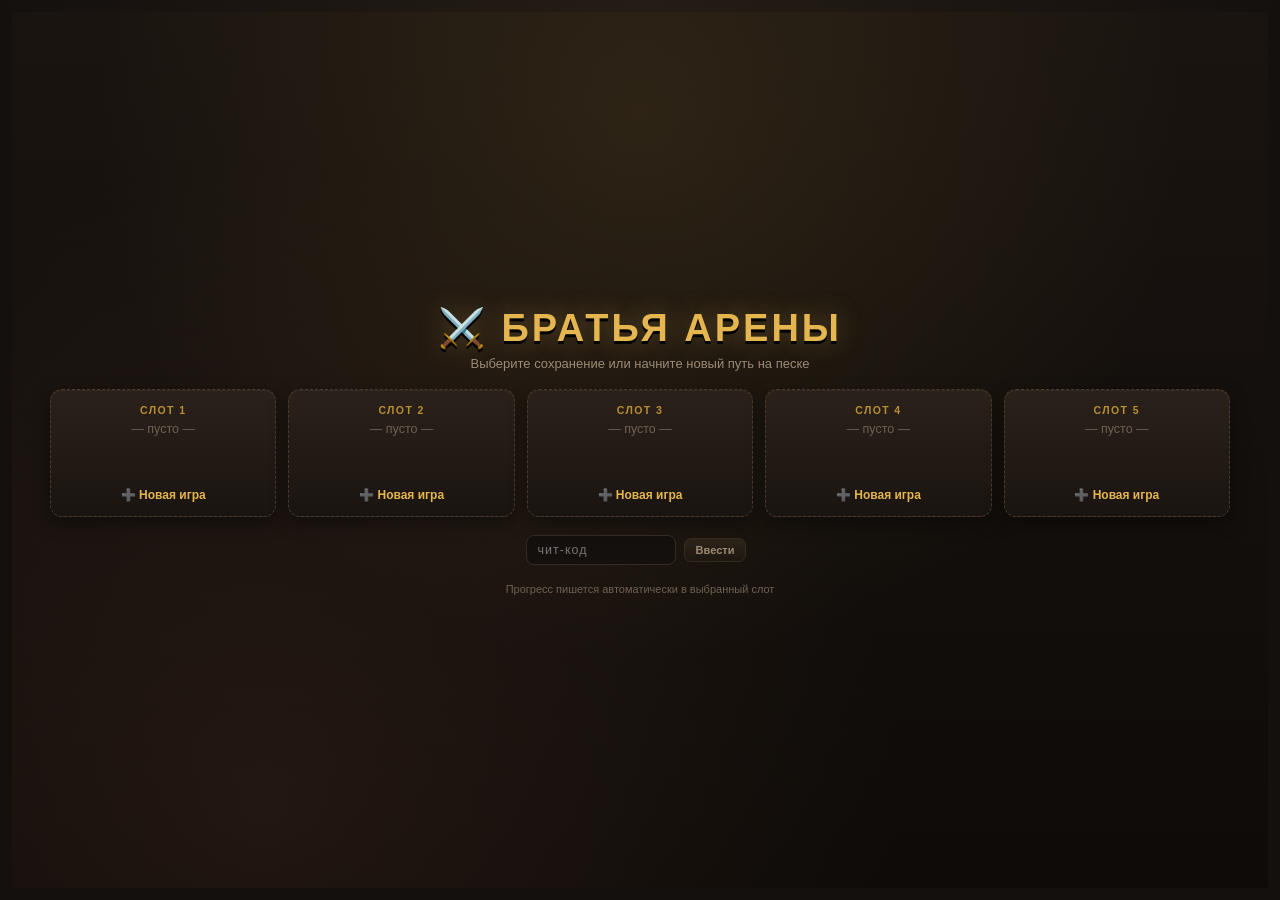
==== index.html @ d8ea66c1 "Add files via upload" ====
<!DOCTYPE html>
<html lang="ru">
<head>
  <meta charset="UTF-8">
  <meta name="viewport" content="width=device-width, initial-scale=1.0, viewport-fit=cover">
  <title>Братья Арены — Симулятор Гладиаторов</title>
  <link rel="stylesheet" href="style.css?v=35">
  <link rel="stylesheet" href="barracks.css?v=35">
</head>
<body>

<header id="topbar">
  <button class="home-btn" onclick="goTo('city')" title="В город">🏛️</button>
  <div class="brand">⚔️ БРАТЬЯ АРЕНЫ</div>
  <div class="res">
    <span class="res-item">💰 <b id="ui-gold">420</b></span>
    <button class="res-item res-btn" id="btn-record" onclick="openRecord()" title="Побед и поражений">
      ⚔️ <b id="ui-record">0–0</b>
    </button>
    <span class="res-item fame" title="Слава — ею платят за снаряжение">🏆 <b id="ui-fame">0</b></span>
    <span class="res-item">📅 <b id="ui-day">1</b></span>
    <button class="snd-btn" id="btn-help" onclick="openHelp('guide')" title="Справка и классы">?</button>
    <button class="snd-btn" id="btn-slot" onclick="openSlotMenu()" title="Сохранения">💾</button>
    <button class="snd-btn" id="btn-sfx" onclick="toggleSfx()" title="Звуки">🔊</button>
    <button class="snd-btn" id="btn-music" onclick="toggleMusic()" title="Музыка">🎵</button>
  </div>
</header>

<main>

  <!-- ================= ВЫБОР СЛОТА ================= -->
  <section id="screen-slots" class="screen active">
    <div class="slots-wrap">
      <div class="slots-head">
        <h1>⚔️ БРАТЬЯ АРЕНЫ</h1>
        <p>Выберите сохранение или начните новый путь на песке</p>
      </div>
      <div id="slot-grid" class="slot-grid"></div>
      <div class="slots-cheat">
        <input type="text" id="cheat-input" placeholder="чит-код" autocomplete="off"
               onkeydown="if(event.key==='Enter'){applyCheatCode();}">
        <button class="mini-btn" onclick="applyCheatCode()">Ввести</button>
        <span id="cheat-msg" class="cheat-msg"></span>
      </div>
      <div class="slots-foot">
        <span class="slots-note">Прогресс пишется автоматически в выбранный слот</span>
      </div>
    </div>
  </section>

  <!-- ================= ГОРОД ================= -->
  <section id="screen-city" class="screen">
    <div class="city-wrap">
      <canvas id="cityCanvas" class="city-canvas"></canvas>
      <div class="city-shade"></div>

      <div class="city-content">
        <div class="city-title">
          <h1>Рим на закате</h1>
          <p>Выберите здание — каждый уголок города приближает вас к славе Колизея</p>
        </div>

        <div class="city-buildings" id="city-buildings"></div>

        <!-- Сюжетные цели: что делать дальше и что за это дадут -->
        <aside class="city-goals" id="city-goals"></aside>

        <div class="city-squad-panel">
          <div class="csp-head">
            <span>Ваш отряд</span>
            <button class="mini-btn" onclick="renderEventHistory('city-events')">📜 вести</button>
          </div>
          <div id="city-squad" class="csp-body"></div>
          <div id="city-events" class="city-events"></div>
        </div>
      </div>
    </div>
  </section>

  <!-- ================= КАЗАРМА ================= -->
  <section id="screen-barracks" class="screen">
    <div class="barracks-wrap">
      <!-- Левая колонка: характеристики -->
      <div class="br-left">
        <div class="br-switch">
          <button class="br-arrow" onclick="cycleGlad(-1)" title="Предыдущий боец">‹</button>
          <div class="br-who" id="br-who">—</div>
          <button class="br-arrow" onclick="cycleGlad(1)" title="Следующий боец">›</button>
        </div>
        <div id="glad-card" class="br-card"></div>
      </div>

      <!-- Центр: персонаж с ячейками экипировки -->
      <div class="br-center">
        <div class="doll">
          <div class="doll-slot slot-head" data-slot="head" ondrop="dropOnSlot(event,'head')" ondragover="allowDrop(event)" ondragleave="leaveSlot(event)">
            <span class="ds-label">Голова</span>
            <span class="ds-item" id="slot-head">—</span>
          </div>
          <div class="doll-slot slot-weapon" data-slot="weapon" ondrop="dropOnSlot(event,'weapon')" ondragover="allowDrop(event)" ondragleave="leaveSlot(event)">
            <span class="ds-label">Правая рука</span>
            <span class="ds-item" id="slot-weapon">—</span>
          </div>
          <div class="doll-slot slot-offhand" data-slot="offhand" ondrop="dropOnSlot(event,'offhand')" ondragover="allowDrop(event)" ondragleave="leaveSlot(event)">
            <span class="ds-label">Левая рука</span>
            <span class="ds-item" id="slot-offhand">—</span>
          </div>
          <div class="doll-canvas"><canvas id="bustCanvas" width="270" height="330"></canvas></div>
          <div class="doll-slot slot-body" data-slot="body" ondrop="dropOnSlot(event,'body')" ondragover="allowDrop(event)" ondragleave="leaveSlot(event)">
            <span class="ds-label">Туловище</span>
            <span class="ds-item" id="slot-body">—</span>
          </div>
          <div class="doll-slot slot-arms" data-slot="arms" ondrop="dropOnSlot(event,'arms')" ondragover="allowDrop(event)" ondragleave="leaveSlot(event)">
            <span class="ds-label">Руки</span>
            <span class="ds-item" id="slot-arms">—</span>
          </div>
          <div class="doll-slot slot-legs" data-slot="legs" ondrop="dropOnSlot(event,'legs')" ondragover="allowDrop(event)" ondragleave="leaveSlot(event)">
            <span class="ds-label">Ноги</span>
            <span class="ds-item" id="slot-legs">—</span>
          </div>
        </div>
        <div class="doll-hint">Перетащите предмет из склада в ячейку — или нажмите на него</div>
      </div>

      <!-- Правая колонка: склад -->
      <div class="br-right">
        <div class="br-filters">
          <div class="br-filter-row" id="inv-filters">
            <button class="chip on" data-f="all" onclick="filterInv('all')">всё</button>
            <button class="chip" data-f="weapon" onclick="filterInv('weapon')">🗡️</button>
            <button class="chip" data-f="offhand" onclick="filterInv('offhand')">🛡️</button>
            <button class="chip" data-f="head" onclick="filterInv('head')">🪖</button>
            <button class="chip" data-f="body" onclick="filterInv('body')">🦺</button>
            <button class="chip" data-f="arms" onclick="filterInv('arms')">🧤</button>
            <button class="chip" data-f="legs" onclick="filterInv('legs')">👢</button>
          </div>
          <div class="br-filter-row">
            <span class="br-count" id="inv-count">0 предметов</span>
            <button class="mini-btn" onclick="goTo('market')">⚒️ кузница</button>
          </div>
        </div>
        <div id="inventory-grid" class="br-grid"></div>
      </div>
    </div>
  </section>

  <!-- ================= ТАВЕРНА ================= -->
  <section id="screen-tavern" class="screen">
    <div class="panel wide-panel">
      <div class="panel-head">
        <h2>🍺 Таверна «Ржавый Гладиус»</h2>
        <div class="head-actions">
          <button class="mini-btn beer-btn" onclick="drinkBeer()">🍺 выпить пива • 25з</button>
          <button class="mini-btn" onclick="refreshRecruits(true)">🔄 обновить • 45з</button>
        </div>
      </div>
      <p class="panel-note">Один клик по наёмнику — и он в отряде. Если отряд полон, боец ждёт в резерве.
        Карточка с ⭐ — опытный боец: он уже в полном снаряжении и с оружием школы, но стоит дороже. Нажмите «📜 Предыстория», чтобы узнать его прошлое.</p>
      <div id="recruits-grid" class="recruit-grid"></div>
    </div>
  </section>

  <!-- ================= ПСАРНЯ ================= -->
  <section id="screen-kennel" class="screen">
    <div class="panel wide-panel">
      <div class="panel-head">
        <h2>🐕 Псарня «Злой ошейник»</h2>
        <button class="mini-btn" onclick="refreshKennel(true)">🔄 новый помёт • 40з</button>
      </div>
      <p class="panel-note">Псы — отдельные бойцы. Им нельзя купить снаряжение: они выходят на песок такими, какими их привели.</p>
      <div id="kennel-grid" class="recruit-grid"></div>
      <div class="kennel-owned">
        <div class="ko-head">Ваши псы</div>
        <div id="kennel-owned" class="ko-list"></div>
      </div>
    </div>
  </section>

  <!-- ================= КУЗНИЦА ================= -->
  <section id="screen-market" class="screen">
    <div class="panel wide-panel">
      <div class="panel-head">
        <h2>⚒️ Кузница и лавка бронника</h2>
        <div class="head-actions">
          <span class="panel-gold fame">🏆 <b id="market-fame">0</b></span>
          <button class="mini-btn" onclick="goTo('chests')">📦 сундуки</button>
        </div>
      </div>
      <div class="market-pay">
        <span>Оплата:</span>
        <button class="chip on" id="pay-gold" onclick="setPayWith('gold')">💰 золото</button>
        <button class="chip" id="pay-fame" onclick="setPayWith('fame')">🏆 слава</button>
      </div>
      <div id="market-cats"></div>
      <div id="market-grid" class="item-grid"></div>
    </div>
  </section>

  <!-- ================= СУНДУКИ ================= -->
  <section id="screen-chests" class="screen">
    <div class="panel wide-panel">
      <div class="panel-head">
        <h2>📦 Торговец сундуками</h2>
        <span class="panel-gold">💰 <b id="chests-gold">0</b></span>
      </div>
      <p class="panel-note">Дороже сундук — выше шанс на хорошее снаряжение. Но иногда внутри только мусор.</p>
      <div id="chest-grid" class="chest-grid"></div>
    </div>
  </section>

  <!-- ================= ХРАМ ================= -->
  <section id="screen-temple" class="screen">
    <div class="panel wide-panel">
      <div class="panel-head">
        <h2>🏛️ Храм Медикуса</h2>
        <div class="head-actions">
          <span class="panel-gold">💰 <b id="temple-gold">0</b></span>
          <button class="mini-btn" onclick="healAll()">вылечить всех</button>
        </div>
      </div>
      <p class="panel-note">Медикус залечит раны и конечности. Отрубленное не возвращается — но покалеченную руку ещё можно спасти.</p>
      <div id="temple-list" class="temple-list"></div>
    </div>
  </section>

  <!-- ================= ТРЕНИРОВКА ================= -->
  <section id="screen-training" class="screen">
    <div class="panel wide-panel">
      <div class="panel-head">
        <h2>🎯 Двор тренировок</h2>
        <span class="panel-gold">💰 <b id="training-gold">0</b></span>
      </div>
      <p class="panel-note">Стрельба по мишеням и удары по пугалам дают опыт без риска. Цена: <b>55з</b>.</p>
      <div class="training-stage">
        <canvas id="trainingCanvas" width="900" height="300"></canvas>
      </div>
      <div id="training-list" class="temple-list"></div>
    </div>
  </section>

  <!-- ================= АРЕНА: ВЫБОР ================= -->
  <section id="screen-arena" class="screen">
    <div class="panel arena-prep-panel">
      <div class="panel-head">
        <h2>⚔️ Колизей — выберите сложность</h2>
      </div>
      <p class="panel-note">Арена выбирается жребием. Вы решаете только, насколько жестоким будет бой.</p>
      <div id="arena-squad" class="arena-squad"></div>
      <div id="arena-teams" class="arena-grid"></div>
    </div>
  </section>

  <!-- ================= БОЙ ================= -->
  <section id="screen-combat" class="screen combat-screen">
    <div class="combat-top">
      <div class="team-block player-side">
        <div class="tb-label">Ваш отряд</div>
        <div class="tb-units" id="team-player"></div>
      </div>

      <div class="round-badge" id="round-badge"></div>

      <div class="team-block enemy-side">
        <div class="tb-label" id="combat-screen-title">Противник</div>
        <div class="tb-units" id="team-enemy"></div>
      </div>
    </div>

    <div class="arena-wrap">
      <canvas id="arenaCanvas"></canvas>
      <div class="arena-labels">
        <span class="al-arena" id="combat-arena-name"></span>
        <span class="al-tier" id="combat-tier-badge"></span>
      </div>
      <div class="arena-hint" id="combat-hint"></div>

      <!-- Панель прицеливания по конечностям -->
      <div id="aim-panel" class="aim-panel"></div>

      <!-- Меню действий выбранного бойца -->
      <div id="unit-menu" class="unit-menu">
        <div id="um-pointer" class="um-pointer"></div>
      </div>

      <!-- Уведомление о смене хода -->
      <div id="turn-toast" class="turn-toast"></div>

      <!-- Кнопки управления прямо на арене -->
      <div id="combat-controls" class="combat-controls"></div>
    </div>

    <div class="combat-bottom">
      <div class="unit-panel" id="unit-panel"></div>
      <div class="combat-log" id="combat-log"></div>
    </div>
  </section>

</main>

<!-- ================= ВЫБОР СЛОТА (меню) ================= -->
<div id="slot-modal" class="modal-overlay" style="display:none">
  <div class="panel slot-box">
    <h2>💾 Сохранения</h2>
    <div id="slot-modal-body"></div>
    <button class="wide-btn" onclick="closeSlotMenu()">Закрыть</button>
  </div>
</div>

<!-- ================= СОЗДАНИЕ ГЕРОЯ ================= -->
<div id="creator-modal" class="modal-overlay" style="display:none">
  <div class="panel creator-box">
    <h2>⚔️ Создание чемпиона</h2>
    <div class="creator-body">
      <div class="creator-preview">
        <canvas id="creatorCanvas" width="220" height="250"></canvas>
        <button class="mini-btn" onclick="randomizeCreator()">🎲 внешность</button>
      </div>

      <div class="creator-fields">
        <div class="creator-grid">
          <label>Имя
            <input type="text" id="cr-name" value="Валерий Сильченко" oninput="updateCreatorPreview()">
          </label>
          <label>Пол
            <select id="cr-gender" onchange="updateCreatorPreview()">
              <option value="male" selected>Мужчина</option>
              <option value="female">Женщина</option>
            </select>
          </label>
        </div>

        <label>Происхождение
          <select id="cr-bg" onchange="updateCreatorPreview()">
            <option value="0">Бывший легионер — крепкий, дисциплинированный</option>
            <option value="1">Северный наёмник — много здоровья</option>
            <option value="2">Браконьер — самый ловкий, лучший уклон</option>
            <option value="3">Кузнец — силач для тяжёлого оружия</option>
          </select>
        </label>

        <div class="creator-grid">
          <label>Стартовое оружие
            <select id="cr-weapon" onchange="updateCreatorPreview()">
              <option value="w_rusty">Ржавый гладиус — ближний бой</option>
              <option value="w_hatchet">Топорик — бронебойный</option>
              <option value="w_spear">Короткое копьё — 2 клетки</option>
              <option value="w_shortbow">Охотничий лук — 7 клеток</option>
              <option value="w_shiv">Заточенный обломок — быстрый</option>
            </select>
          </label>
          <label>Щит
            <select id="cr-shield" onchange="updateCreatorPreview()">
              <option value="no">Без щита — чистый урон</option>
              <option value="yes">Со щитом — блок и защита</option>
            </select>
          </label>
        </div>

        <div class="creator-grid">
          <label>Телосложение
            <select id="cr-build" onchange="updateCreatorPreview()">
              <option value="slim">Худой</option>
              <option value="normal" selected>Обычный</option>
              <option value="muscular">Мышцастый</option>
              <option value="heavy">Тяжёлый</option>
            </select>
          </label>
          <label>Кожа
            <select id="cr-skin" onchange="updateCreatorPreview()">
              <option value="#f5c9a4">Светлая</option>
              <option value="#e8ab7e" selected>Средиземноморская</option>
              <option value="#cf9468">Загорелая</option>
              <option value="#a9744c">Смуглая</option>
              <option value="#7d5236">Тёмная</option>
            </select>
          </label>
        </div>

        <div class="creator-grid">
          <label>Цвет волос
            <select id="cr-hair-color" onchange="updateCreatorPreview()">
              <option value="#2a2118">Вороной</option>
              <option value="#4a3018" selected>Каштановый</option>
              <option value="#c9a45c">Русый</option>
              <option value="#a84a3a">Рыжий</option>
              <option value="#b8bcc0">Седой</option>
              <option value="#e4e2dc">Белый</option>
            </select>
          </label>
          <label>Причёска
            <select id="cr-hair-style" onchange="updateCreatorPreview()">
              <option value="short" selected>Короткая</option>
              <option value="long">Длинная</option>
              <option value="ponytail">Хвост</option>
              <option value="braids">Косы</option>
              <option value="bun">Пучок</option>
              <option value="mohawk">Ирокез</option>
              <option value="curly">Кудри</option>
              <option value="dreadlocks">Дреды</option>
              <option value="topknot">Узел</option>
              <option value="shaved">Бритый</option>
              <option value="bald">Лысый</option>
            </select>
          </label>
          <label>Борода
            <select id="cr-beard" onchange="updateCreatorPreview()">
              <option value="none">Нет</option>
              <option value="stubble">Щетина</option>
              <option value="full" selected>Густая</option>
              <option value="long">Длинная</option>
              <option value="goatee">Козлиная</option>
              <option value="moustache">Усы</option>
            </select>
          </label>
        </div>

        <button class="wide-btn primary big" onclick="confirmCreateHero()">🔥 Начать путь на арене</button>
      </div>
    </div>
  </div>
</div>

<!-- ================= РАССТАНОВКА ПЕРЕД БОЕМ ================= -->
<div id="deploy-modal" class="modal-overlay" style="display:none">
  <div class="panel deploy-box">
    <div id="deploy-body"></div>
  </div>
</div>

<!-- ================= РАСПРЕДЕЛЕНИЕ ОЧКОВ ================= -->
<div id="levelup-modal" class="modal-overlay" style="display:none">
  <div class="panel levelup-box">
    <h2>🎉 Повышение уровня</h2>
    <div id="levelup-body"></div>
    <button class="wide-btn primary" onclick="closeLevelUp()">Готово</button>
  </div>
</div>

<!-- ================= ВЫБОР НАВЫКА (каждые 3 уровня) ================= -->
<div id="skill-modal" class="modal-overlay" style="display:none">
  <div class="panel skill-box">
    <h2>🌟 Новый навык</h2>
    <div id="skill-body"></div>
    <button class="wide-btn" onclick="closeSkillPicker()">Позже</button>
  </div>
</div>

<!-- ================= СПРАВКА ================= -->
<div id="help-modal" class="modal-overlay" style="display:none">
  <div class="panel help-box">
    <div class="help-top">
      <h2>❓ Справка</h2>
      <button class="mini-btn" onclick="closeHelp()">✕</button>
    </div>
    <div id="help-body"></div>
  </div>
</div>

<!-- ================= ИТОГ БОЯ ================= -->
<div id="combat-result" class="modal-overlay" style="display:none">
  <div class="panel result-box">
    <div id="combat-result-body"></div>
    <button class="wide-btn primary" id="result-btn-arena" onclick="document.getElementById('combat-result').style.display='none'; goTo('arena')">К аренам</button>
    <button class="wide-btn" onclick="document.getElementById('combat-result').style.display='none'; goTo('city')">В город</button>
  </div>
</div>

<!-- ================= СЛУЧАЙНОЕ СОБЫТИЕ ================= -->
<div id="event-modal" class="modal-overlay" style="display:none">
  <div class="panel event-box">
    <div id="event-body"></div>
  </div>
</div>

<!-- ================= СУНДУК ================= -->
<div id="chest-modal" class="modal-overlay" style="display:none">
  <div class="panel chest-box">
    <div id="chest-body"></div>
    <button class="wide-btn primary" onclick="closeChestModal()">Забрать</button>
  </div>
</div>

<!-- ================= ПИВО И РАЗГОВОР ================= -->
<div id="beer-modal" class="modal-overlay" style="display:none">
  <div class="panel beer-box">
    <div id="beer-body"></div>
    <button class="wide-btn primary" onclick="closeBeerModal()">Довольно</button>
  </div>
</div>

  <!-- ================= ПРЕДЫСТОРИЯ НАЁМНИКА ================= -->
  <div id="recruit-lore-modal" class="modal-overlay" style="display:none">
    <div class="panel lore-box">
      <div class="help-top">
        <h2>📜 Предыстория</h2>
        <button class="mini-btn" onclick="closeRecruitLore()">✕</button>
      </div>
      <div id="lore-body" class="lore-body"></div>
      <button class="wide-btn primary" onclick="closeRecruitLore()">Закрыть</button>
    </div>
  </div>

  <!-- ================= СЮЖЕТ ================= -->
  <div id="story-modal" class="modal-overlay" style="display:none">
  <div class="panel story-box">
    <div id="story-body"></div>
    <button class="wide-btn primary" onclick="closeStoryModal()">Продолжить</button>
  </div>
</div>

<!-- ================= КОНЕЦ ИГРЫ ================= -->
<div id="gameover-modal" class="modal-overlay" style="display:none">
  <div class="panel gameover-box">
    <div id="gameover-body"></div>
    <button class="wide-btn primary" onclick="restartFromGameOver()">Начать заново</button>
    <button class="wide-btn" onclick="openSlotMenu()">Другие сохранения</button>
  </div>
</div>

<!-- ================= СООБЩЕНИЕ ================= -->
<div id="vk-alert-modal" class="modal-overlay" style="display:none; z-index:200;">
  <div class="panel alert-box">
    <h2>📜 Весть с арены</h2>
    <p id="vk-alert-text"></p>
    <button class="wide-btn primary" onclick="document.getElementById('vk-alert-modal').style.display='none'">Понятно</button>
  </div>
</div>

<script>
  window.alert = function (message) {
    document.getElementById('vk-alert-text').textContent = message;
    document.getElementById('vk-alert-modal').style.display = 'flex';
  };
</script>

<script src="audio.js?v=35"></script>
<script src="data.js?v=35"></script>
<script src="save.js?v=35"></script>
<script src="renderer.js?v=35"></script>
<script src="events.js?v=35"></script>
<script src="combat.js?v=35"></script>
<script src="game.js?v=35"></script>
<script>initGame();</script>
</body>
</html>
---- style.css ----
:root {
  --bg: #14100d;
  --panel: #241d17;
  --line: #4a3b2e;
  --line-soft: #362b21;
  --gold: #e5b54f;
  --gold-dim: #b98f36;
  --text: #ece1cd;
  --muted: #9b8a74;
  --blue: #7f9ad1;
  --green: #7fd18f;
  --red: #ff8a7a;
  --radius: 10px;
}

* { box-sizing: border-box; font-family: 'Segoe UI', Tahoma, sans-serif; -webkit-tap-highlight-color: transparent; }
html, body { margin: 0; padding: 0; height: 100%; }
body {
  background: radial-gradient(circle at 50% 0%, #241c16 0%, var(--bg) 60%);
  color: var(--text);
  display: flex; flex-direction: column;
  height: 100vh; overflow: hidden;
}

/* ================= HEADER ================= */
#topbar {
  display: flex; align-items: center; gap: 12px;
  padding: 8px 14px;
  background: linear-gradient(180deg, #2f251d, #1b1611);
  border-bottom: 2px solid var(--line-soft);
  box-shadow: 0 4px 16px rgba(0,0,0,.6);
  z-index: 20; flex-shrink: 0;
}
.home-btn {
  width: 38px; height: 38px; padding: 0; font-size: 19px;
  background: #2a211a; border: 1.5px solid var(--line); border-radius: 8px;
  color: var(--text); cursor: pointer; transition: .15s; flex-shrink: 0;
}
.home-btn:hover { border-color: var(--gold); background: #38291d; transform: translateY(-1px); }
.brand { font-size: 15px; font-weight: 900; letter-spacing: 1.5px; color: var(--gold); text-shadow: 0 2px 0 #000; white-space: nowrap; }
.res { margin-left: auto; display: flex; gap: 8px; align-items: center; }
.res-item {
  background: #16110e; border: 1px solid var(--line-soft); border-radius: 7px;
  padding: 5px 11px; font-size: 13px; color: var(--muted); white-space: nowrap;
}
.res-item b { color: var(--text); }
.res-item.fame { border-color: rgba(229,181,79,.45); }
.res-item.fame b { color: var(--gold); }
.res-btn { cursor: pointer; font: inherit; color: var(--muted); }
.res-btn:hover { border-color: var(--gold); color: var(--gold); }
.panel-gold.fame b { color: var(--gold); }
.market-pay {
  display: flex; align-items: center; gap: 7px; flex-shrink: 0;
  margin: 0 0 8px; font-size: 11px; color: var(--muted);
}
.gear-class {
  display: inline-block; margin-top: 2px; padding: 1px 6px; border-radius: 5px;
  font-size: 9px; font-weight: 800; letter-spacing: .4px; text-transform: uppercase;
  color: #e0b45f; border: 1px solid rgba(224,180,95,.5); background: rgba(224,180,95,.1);
}
.snd-btn {
  width: 32px; height: 32px; padding: 0; font-size: 15px;
  background: #221a14; border: 1.5px solid var(--line-soft); border-radius: 7px;
  color: var(--text); cursor: pointer; transition: .15s;
}
.snd-btn:hover { border-color: var(--gold); background: #32261b; }

/* ================= LAYOUT ================= */
main { flex: 1; overflow: hidden; position: relative; }
.screen { display: none; width: 100%; height: 100%; }
.screen.active { display: flex; gap: 12px; padding: 12px; overflow: hidden; }

.panel {
  background: linear-gradient(180deg, var(--panel) 0%, #201a15 100%);
  border: 1.5px solid var(--line-soft);
  border-radius: var(--radius);
  padding: 14px;
  display: flex; flex-direction: column;
  overflow: hidden;
  box-shadow: inset 0 1px 0 rgba(255,255,255,.04), 0 6px 18px rgba(0,0,0,.35);
}
.panel-head { display: flex; align-items: center; justify-content: space-between; gap: 10px; margin-bottom: 10px; flex-shrink: 0; flex-wrap: wrap; }
.panel-head h2 { margin: 0; font-size: 15px; color: var(--gold); letter-spacing: .4px; }
.panel-note { margin: 0 0 10px; font-size: 11.5px; color: var(--muted); line-height: 1.45; flex-shrink: 0; }
.panel-note b { color: var(--text); }
.wide-panel { flex: 1; min-height: 0; }

.empty-hint {
  padding: 18px; text-align: center; font-size: 12px; color: var(--muted);
  border: 1.5px dashed var(--line-soft); border-radius: 10px;
}

/* ================= КНОПКИ ================= */
.wide-btn {
  width: 100%; padding: 9px 12px; cursor: pointer;
  background: linear-gradient(180deg, #32271c, #221a14);
  border: 1.5px solid var(--line); border-radius: 8px;
  color: var(--text); font: inherit; font-size: 12.5px; font-weight: 700;
  transition: .15s;
}
.wide-btn:hover:not(:disabled) { border-color: var(--gold); color: var(--gold); transform: translateY(-1px); }
.wide-btn.primary { background: linear-gradient(180deg, #4a7c59, #2c5039); border-color: #5d9970; color: #eaffef; }
.wide-btn.primary:hover:not(:disabled) { background: linear-gradient(180deg, #59936a, #345f43); }
.wide-btn.on { border-color: var(--gold); color: var(--gold); background: linear-gradient(180deg, #4a3a26, #2e2418); }
.wide-btn.big { padding: 12px; font-size: 14.5px; margin-top: 6px; }
.wide-btn.small { width: auto; padding: 6px 14px; font-size: 12px; }
.wide-btn:disabled { opacity: .45; cursor: default; }

.mini-btn {
  padding: 5px 11px; cursor: pointer;
  background: linear-gradient(180deg, #2e2419, #1d1710);
  border: 1.5px solid var(--line-soft); border-radius: 7px;
  color: var(--muted); font: inherit; font-size: 11px; font-weight: 700;
  transition: .15s; white-space: nowrap;
}
.mini-btn:hover:not(:disabled) { border-color: var(--gold); color: var(--gold); }
.mini-btn.primary { color: #b6e6c3; border-color: #4a7c59; background: linear-gradient(180deg, #34563f, #22382a); }
.mini-btn.primary:hover:not(:disabled) { border-color: #7fd18f; color: #eaffef; }
.mini-btn.on { border-color: var(--gold); color: var(--gold); }
.mini-btn:disabled { opacity: .4; cursor: default; }

.chip {
  padding: 4px 10px; cursor: pointer;
  background: #1e1811; border: 1.5px solid var(--line-soft); border-radius: 20px;
  color: var(--muted); font: inherit; font-size: 10.5px; font-weight: 700;
  transition: .15s;
}
.chip:hover { border-color: var(--gold-dim); color: var(--text); }
.chip.on { border-color: var(--gold); color: var(--gold); background: #2e2418; }

/* ================= ГОРОД ================= */
#screen-city.active { padding: 0; display: block; }
.city-wrap { position: relative; width: 100%; height: 100%; overflow: hidden; }
.city-canvas { position: absolute; inset: 0; width: 100%; height: 100%; display: block; }
.city-shade {
  position: absolute; inset: 0; pointer-events: none;
  background: linear-gradient(180deg, rgba(10,6,4,.55) 0%, rgba(10,6,4,.05) 30%, rgba(10,6,4,.75) 100%);
}
.city-content { position: relative; z-index: 2; height: 100%; padding: 18px 22px; display: flex; flex-direction: column; }
.city-title h1 {
  margin: 0 0 4px; font-size: clamp(20px, 2.6vw, 30px); color: var(--gold);
  letter-spacing: 1.5px; text-shadow: 0 3px 0 #000, 0 0 24px rgba(229,181,79,.3);
}
.city-title p { margin: 0; font-size: 12px; color: #d8c3a0; text-shadow: 0 1px 3px #000; }
.city-squad-panel {
  margin-top: auto; align-self: flex-start;
  width: min(420px, 100%);
  background: linear-gradient(180deg, rgba(36,29,23,.94), rgba(18,14,11,.96));
  border: 1.5px solid var(--line); border-radius: 10px; padding: 10px 12px;
  box-shadow: 0 10px 28px rgba(0,0,0,.6);
}
.csp-head { font-size: 10.5px; text-transform: uppercase; letter-spacing: 1.4px; color: var(--gold-dim); font-weight: 800; margin-bottom: 7px; }
.csp-body { display: flex; flex-direction: column; gap: 5px; }
.squad-mini {
  display: flex; align-items: center; gap: 7px;
  background: rgba(0,0,0,.3); border: 1px solid var(--line-soft);
  border-radius: 7px; padding: 5px 8px; font-size: 11px;
}
.squad-role { font-size: 12px; }
.squad-name { font-weight: 700; white-space: nowrap; overflow: hidden; text-overflow: ellipsis; }
.squad-lvl { color: var(--muted); font-size: 10px; }
.squad-hp { margin-left: auto; color: #a8c46a; font-size: 10.5px; font-variant-numeric: tabular-nums; }
.squad-lost { color: var(--red); font-size: 10px; font-weight: 800; }

/* ================= ТАВЕРНА / ПСАРНЯ ================= */
.recruit-grid {
  display: grid; grid-template-columns: repeat(auto-fill, minmax(168px, 1fr));
  gap: 10px; overflow-y: auto; align-content: start;
}
.recruit-card {
  display: flex; flex-direction: column; gap: 5px; align-items: center; text-align: center;
  background: linear-gradient(180deg, #2a211a, #1a1410);
  border: 1.5px solid var(--line-soft); border-radius: 11px; padding: 11px;
  transition: .16s;
}
.recruit-card:hover { border-color: var(--gold-dim); transform: translateY(-2px); }
.rec-canvas { border-radius: 8px; display: block; }
.rec-name { font-size: 12.5px; font-weight: 800; }
.rec-sub { font-size: 10px; color: var(--muted); }
.rec-role { font-size: 11px; color: #d8c3a0; }
.rec-stats { display: flex; flex-wrap: wrap; justify-content: center; gap: 6px; font-size: 10px; color: var(--muted); }
.recruit-note { grid-column: 1 / -1; font-size: 11px; color: var(--muted); text-align: center; font-style: italic; padding: 6px; }

/* Опытные наёмники (полная экипировка, уровень, дороже) */
.recruit-premium {
  border-color: rgba(214,178,90,.6);
  background: linear-gradient(180deg, #2e2618, #1a1410);
  box-shadow: 0 0 0 1px rgba(214,178,90,.18), 0 4px 14px rgba(0,0,0,.35);
}
.recruit-premium:hover { border-color: var(--gold); }
.rec-header { display: flex; flex-direction: column; align-items: center; gap: 3px; }
.rec-premium-badge {
  font-size: 9.5px; font-weight: 800; letter-spacing: .04em;
  color: #1a1410;
  background: linear-gradient(180deg, #e8cf8a, #c9a45c);
  border-radius: 999px; padding: 2px 8px;
}
.rec-level { font-size: 10px; color: var(--gold); font-weight: 800; }
.rec-weapon { font-size: 9.5px; color: #d8c3a0; line-height: 1.3; }
.rec-attrs { font-size: 10px; color: #9ec58a; letter-spacing: .02em; }
.rec-actions { display: flex; flex-direction: column; gap: 5px; width: 100%; margin-top: 2px; }
.lore-btn { font-size: 11px; padding: 6px 8px; }

/* Модалка предыстории */
.lore-box { max-width: 560px; width: 100%; max-height: 86vh; overflow-y: auto; }
.lore-body { display: flex; flex-direction: column; gap: 10px; }
.lore-header { display: flex; align-items: center; gap: 10px; }
.lore-header h2 { margin: 0; font-size: 17px; color: var(--gold); }
.lore-class-icon { font-size: 26px; }
.lore-stats {
  display: grid; grid-template-columns: repeat(auto-fit, minmax(180px, 1fr));
  gap: 4px 12px; font-size: 12px;
  background: #1b150f; border: 1px solid var(--line-soft); border-radius: 9px; padding: 10px;
}
.lore-stat-row { display: flex; justify-content: space-between; gap: 8px; color: var(--muted); }
.lore-stat-row b { color: #e8dcc0; }
.lore-divider { height: 1px; background: var(--line-soft); }
.lore-text { font-size: 13px; line-height: 1.6; color: #ddd0b4; }

/* ================= КУЗНИЦА ================= */
.shop-tabs { display: flex; gap: 6px; margin-bottom: 8px; }
.shop-tab {
  padding: 7px 16px; cursor: pointer;
  background: #1e1811; border: 1.5px solid var(--line-soft); border-radius: 8px 8px 0 0;
  color: var(--muted); font: inherit; font-size: 12px; font-weight: 800; transition: .15s;
}
.shop-tab.on { color: var(--gold); border-color: var(--gold); background: #2e2418; }
.shop-cats { display: flex; flex-wrap: wrap; gap: 5px; margin-bottom: 10px; }
.shop-cats.gear-filter { margin-top: -4px; padding-top: 8px; border-top: 1px dashed var(--line-soft); }
.item-grid {
  display: grid; grid-template-columns: repeat(auto-fill, minmax(210px, 1fr));
  gap: 10px; overflow-y: auto; align-content: start;
}
/* Кузница: товары разложены по группам «универсальное / классовое» */
#market-grid { display: flex; flex-direction: column; gap: 14px; overflow-y: auto; align-content: stretch; }
.gear-group { display: flex; flex-direction: column; gap: 8px; }
.gear-group-head {
  display: flex; align-items: baseline; gap: 8px; flex-wrap: wrap;
  padding-bottom: 5px; border-bottom: 1px solid var(--line-soft);
}
.gg-title { font-size: 12.5px; font-weight: 800; color: var(--gold); letter-spacing: .3px; }
.gg-note { font-size: 10.5px; color: var(--muted); }
.gear-group-grid { overflow: visible; }
.item-card {
  display: flex; flex-direction: column; gap: 5px;
  background: linear-gradient(180deg, #2a211a, #1a1410);
  border: 1.5px solid var(--line-soft); border-radius: 11px; padding: 11px;
  transition: .16s;
}
.item-card:hover { border-color: var(--gold-dim); transform: translateY(-2px); }
.ic-top { display: flex; gap: 8px; align-items: center; }
.item-canvas { border-radius: 7px; flex-shrink: 0; background: radial-gradient(circle at 50% 40%, #2c241b, #12100c); }
.ic-titles { display: flex; flex-direction: column; gap: 2px; min-width: 0; }
.ic-title { font-size: 12.5px; font-weight: 800; line-height: 1.25; }
.ic-stat { font-size: 10.5px; color: #a8c46a; }
.ic-req { font-size: 10px; color: var(--muted); display: flex; gap: 5px; flex-wrap: wrap; }
.ic-desc { font-size: 10.5px; color: var(--muted); line-height: 1.35; flex: 1; font-style: italic; }
.req-ok { color: #7fb08a; }
.req-bad { color: #d9705f; }
.item-card .wide-btn { margin-top: auto; font-size: 12px; padding: 7px; }
.tier-badge {
  font-size: 9px; font-weight: 800; padding: 1px 6px; border-radius: 20px;
  border: 1px solid var(--line); color: var(--muted); white-space: nowrap;
}
.tier-badge.t3 { border-color: #6a8fc9; color: #9fc0e8; }
.tier-badge.t4 { border-color: #9f7aea; color: #c9b0f5; }
.tier-badge.t5 { border-color: var(--gold); color: var(--gold); }

/* ================= ХРАМ / ТРЕНИРОВКА: СПИСКИ ================= */
.temple-row, .train-row {
  display: flex; align-items: center; gap: 10px; flex-wrap: wrap;
  background: #1c1612; border: 1px solid var(--line-soft); border-radius: 9px; padding: 8px 11px;
}
.tr-info { display: flex; flex-direction: column; gap: 1px; min-width: 150px; flex: 1; }
.tr-name { font-size: 12.5px; font-weight: 800; }
.tr-hp { font-size: 10.5px; color: var(--muted); }
.tr-lost { font-size: 10px; color: var(--red); }
.tr-bar { flex: 1; min-width: 70px; height: 7px; background: #0e0b08; border-radius: 4px; overflow: hidden; }
.tr-bar i { display: block; height: 100%; background: linear-gradient(90deg, #8a3a2a, #c0392b, #e5b54f); }

/* Боец на тренировке: вместо кнопки — полоса прогресса и таймер */
.train-row.busy { border-color: rgba(127,154,209,.5); background: #171b22; }
.tr-training { display: flex; flex-direction: column; gap: 3px; min-width: 140px; }
.tr-train-bar { height: 8px; background: #0e0b08; border-radius: 4px; overflow: hidden; border: 1px solid rgba(127,154,209,.3); }
.tr-train-bar i { display: block; height: 100%; background: linear-gradient(90deg, #4a6a9a, #7f9ad1); transition: width .6s linear; }.tr-train-lbl { font-size: 10px; color: #9db4dd; font-variant-numeric: tabular-nums; }

/* ================= АРЕНА: ВЫБОР ================= */
.arena-prep-panel { flex: 1; min-height: 0; }
.arena-squad { display: flex; flex-direction: column; gap: 9px; margin-bottom: 12px; flex-shrink: 0; }
.squad-slots { display: flex; gap: 8px; flex-wrap: wrap; }
.squad-slot {
  flex: 1; min-width: 140px; position: relative;
  background: #1c1612; border: 1.5px solid var(--line-soft); border-radius: 9px; padding: 8px 10px;
  display: flex; flex-direction: column; gap: 3px;
}
.squad-slot.empty {
  align-items: center; justify-content: center; color: #6b5b48;
  border-style: dashed; min-height: 62px; font-size: 11px;
}
.squad-slot.empty span { font-size: 20px; line-height: 1; }
.squad-slot.filled { border-color: #6b5433; }
.ss-role { font-size: 14px; }
.ss-name { font-size: 12px; font-weight: 800; white-space: nowrap; overflow: hidden; text-overflow: ellipsis; padding-right: 16px; }
.ss-lvl { font-size: 10px; color: var(--muted); }
.ss-lost { font-size: 10px; color: var(--red); font-weight: 800; }
.ss-bar { height: 5px; background: #0e0b08; border-radius: 3px; overflow: hidden; }
.ss-bar i { display: block; height: 100%; background: linear-gradient(90deg, #4a7c59, #7fd18f); }
.ss-remove {
  position: absolute; top: 6px; right: 7px; width: 18px; height: 18px; padding: 0;
  background: rgba(0,0,0,.4); border: 1px solid var(--line-soft); border-radius: 50%;
  color: var(--muted); font-size: 11px; cursor: pointer; line-height: 1;
}
.ss-remove:hover { border-color: var(--red); color: var(--red); }
.mode-picker { display: flex; align-items: center; gap: 7px; flex-wrap: wrap; }
.mp-label { font-size: 10.5px; text-transform: uppercase; letter-spacing: 1.2px; color: var(--gold-dim); font-weight: 800; }

.arena-grid { display: flex; flex-direction: column; gap: 9px; overflow-y: auto; }
.arena-card {
  background: linear-gradient(180deg, #241d17, #1a1410);
  border: 1.5px solid var(--line-soft); border-radius: 11px; overflow: hidden;
}
.ac-preview { position: relative; }
.ac-canvas { display: block; width: 100%; height: 92px; }
.ac-bg-name {
  position: absolute; left: 10px; bottom: 6px; font-size: 12px; font-weight: 900;
  color: #ffe6a8; text-shadow: 0 2px 5px #000;
}
.ac-mood { font-size: 11px; color: var(--muted); padding: 7px 12px 0; font-style: italic; }
.ac-tiers { display: flex; flex-direction: column; gap: 6px; padding: 9px 12px 12px; }
.tier-row {
  display: flex; align-items: center; gap: 10px; flex-wrap: wrap;
  background: #1a1410; border: 1px solid var(--line-soft); border-radius: 8px; padding: 8px 10px;
}
.tr-tier { display: flex; align-items: center; gap: 6px; min-width: 96px; }
.tr-dot { width: 9px; height: 9px; border-radius: 50%; flex-shrink: 0; }
.tier-row .tr-name { font-size: 11.5px; font-weight: 800; }
.tr-match { font-size: 11.5px; font-weight: 700; }
.tr-sub { font-size: 10px; color: var(--muted); line-height: 1.3; }
.tr-chance { display: flex; flex-direction: column; align-items: center; min-width: 52px; }
.trc-val { font-size: 15px; font-weight: 900; line-height: 1.05; }
.trc-lbl { font-size: 8.5px; color: var(--muted); text-transform: uppercase; letter-spacing: .6px; }
.tr-chance.good .trc-val { color: var(--green); }
.tr-chance.even .trc-val { color: var(--gold); }
.tr-chance.hard .trc-val { color: #ff6b6b; }
.tr-reward { display: flex; flex-direction: column; gap: 1px; font-size: 10px; color: var(--muted); min-width: 62px; }
.tr-go {
  padding: 7px 16px; cursor: pointer; font: inherit; font-size: 11.5px; font-weight: 800;
  background: linear-gradient(180deg, #4a7c59, #2c5039); border: 1.5px solid #5d9970;
  border-radius: 7px; color: #eaffef; transition: .15s; white-space: nowrap;
}
.tr-go:hover:not(:disabled) { background: linear-gradient(180deg, #59936a, #345f43); }
.tr-go:disabled { opacity: .4; cursor: default; }
.tr-go.boss { background: linear-gradient(180deg, #8c2a22, #571a14); border-color: #b8433a; }

/* ================= БОЙ ================= */
.combat-screen.active { display: flex; flex-direction: column; gap: 7px; padding: 7px; }
.combat-top { display: flex; align-items: center; gap: 10px; flex-shrink: 0; }
.team-block { flex: 1; min-width: 0; display: flex; flex-direction: column; gap: 3px; }
.tb-label { font-size: 9.5px; text-transform: uppercase; letter-spacing: 1.2px; color: var(--gold-dim); font-weight: 800; }
.enemy-side .tb-label { text-align: right; color: #d9705f; }
.tb-units { display: flex; gap: 5px; flex-wrap: wrap; }
.enemy-side .tb-units { justify-content: flex-end; }
.unit-chip {
  min-width: 104px; padding: 5px 7px; cursor: pointer;
  background: linear-gradient(180deg, #2a211a, #191410);
  border: 1.5px solid var(--line-soft); border-radius: 7px;
  display: flex; flex-direction: column; gap: 2px; transition: .14s;
}
.unit-chip:hover { border-color: var(--gold-dim); }
.unit-chip.sel { border-color: var(--gold); box-shadow: 0 0 12px rgba(229,181,79,.35); }
.unit-chip.dead { opacity: .38; filter: grayscale(1); cursor: default; }
.unit-chip.boss { border-color: rgba(200,60,50,.6); background: linear-gradient(180deg, rgba(70,22,18,.9), #191410); }
.chip-top { display: flex; align-items: center; gap: 4px; }
.chip-role { font-size: 11px; }
.chip-name { font-size: 10.5px; font-weight: 800; white-space: nowrap; overflow: hidden; text-overflow: ellipsis; max-width: 84px; }
.chip-stance { margin-left: auto; font-size: 9px; display: flex; gap: 2px; align-items: center; }
.chip-bar { height: 4px; background: #0e0b08; border-radius: 3px; overflow: hidden; }
.chip-bar i { display: block; height: 100%; transition: width .25s; }
.chip-meta { font-size: 9px; color: var(--muted); font-variant-numeric: tabular-nums; }

.round-badge {
  display: flex; flex-direction: column; align-items: center; gap: 3px;
  padding: 5px 12px; background: #1c1612; border: 1.5px solid var(--line-soft); border-radius: 9px;
  flex-shrink: 0;
}
.round-num { font-size: 10.5px; color: var(--muted); white-space: nowrap; }
.round-phase {
  font-size: 11px; font-weight: 900; letter-spacing: .6px; color: var(--gold);
  text-transform: uppercase; white-space: nowrap;
}
.round-phase.enemy { color: #d9705f; }
.round-phase.auto { color: var(--blue); }
.mode-toggle {
  padding: 3px 9px; cursor: pointer; font: inherit; font-size: 9.5px; font-weight: 800;
  background: #221a14; border: 1px solid var(--line-soft); border-radius: 20px; color: var(--muted);
  transition: .15s;
}
.mode-toggle:hover { border-color: var(--gold); color: var(--gold); }
.mode-toggle.auto { color: var(--blue); border-color: rgba(127,154,209,.5); }
.retreat-btn {
  padding: 3px 9px; cursor: pointer; font: inherit; font-size: 9.5px; font-weight: 800;
  background: #2a1714; border: 1px solid rgba(192,57,43,.55); border-radius: 20px; color: #e0837a;
  transition: .15s;
}
.retreat-btn:hover { border-color: #ff6b5b; color: #ffb3aa; background: #3a1d18; }
.retreat-btn.armed {
  border-color: #ff6b5b; color: #ffe0dc; background: #5a2119;
  box-shadow: 0 0 10px rgba(255,90,70,.55);
  animation: retreatPulse .8s ease-in-out infinite alternate;
}
@keyframes retreatPulse {
  from { box-shadow: 0 0 4px rgba(255,90,70,.35); }
  to   { box-shadow: 0 0 14px rgba(255,90,70,.85); }
}

.arena-wrap { position: relative; flex: 1; min-height: 0; border-radius: 10px; overflow: hidden; background: #0e0b08; }
#arenaCanvas { display: block; width: 100%; height: 100%; }
.arena-labels {
  position: absolute; top: 8px; left: 10px; right: 10px;
  display: flex; justify-content: space-between; pointer-events: none; gap: 8px;
}
.al-arena, .al-tier {
  font-size: 11px; font-weight: 800; color: #ffe6a8;
  background: rgba(10,8,6,.62); border: 1px solid rgba(229,181,79,.35);
  border-radius: 20px; padding: 3px 11px; backdrop-filter: blur(3px);
}
.arena-hint {
  position: absolute; left: 50%; bottom: 8px; transform: translateX(-50%);
  font-size: 10.5px; color: #e8d8c0; background: rgba(10,8,6,.7);
  border: 1px solid var(--line-soft); border-radius: 20px; padding: 4px 13px;
  pointer-events: none; white-space: nowrap; max-width: 92%; overflow: hidden; text-overflow: ellipsis;
}

/* панель прицеливания — открывается справа от выбранного бойца */
.aim-panel {
  position: absolute; right: auto; top: 50%; transform: translateY(-50%);
  width: 178px; background: rgba(24,19,15,.96);
  border: 1.5px solid var(--gold-dim); border-radius: 10px; padding: 9px;
  display: none; flex-direction: column; gap: 7px;
  box-shadow: 0 10px 26px rgba(0,0,0,.7); z-index: 6;
}
.aim-head { display: flex; justify-content: space-between; gap: 6px; font-size: 11.5px; font-weight: 800; }
.aim-head span { font-size: 9.5px; color: var(--muted); font-weight: 600; }
.aim-sub { font-size: 9.5px; color: var(--muted); }
.aim-grid { display: grid; grid-template-columns: 1fr 1fr; gap: 4px; }
.aim-limb {
  display: flex; flex-direction: column; align-items: flex-start; gap: 1px;
  padding: 5px 7px; cursor: pointer; font: inherit; font-size: 9.5px;
  background: #221a14; border: 1px solid var(--line-soft); border-radius: 6px;
  color: var(--text); transition: .14s;
}
.aim-limb:hover:not(:disabled) { border-color: var(--gold); background: #2e2418; }
.aim-limb:disabled { opacity: .35; cursor: default; }
.aim-limb.low { border-color: rgba(255,138,122,.45); }
.aim-limb.lost { border-color: rgba(140,40,34,.7); text-decoration: line-through; opacity: .5; }
.aim-limb.kill { border-color: var(--gold); box-shadow: 0 0 10px rgba(229,181,79,.4); }
.aim-limb .al-bar { width: 100%; height: 3px; background: #0e0b08; border-radius: 2px; overflow: hidden; }
.aim-limb .al-bar i { display: block; height: 100%; background: #7fd18f; }
.aim-cancel {
  padding: 5px; cursor: pointer; font: inherit; font-size: 10px;
  background: #1a1410; border: 1px solid var(--line-soft); border-radius: 6px; color: var(--muted);
}
.aim-cancel:hover { border-color: var(--gold); color: var(--gold); }

/* меню бойца */
.unit-menu {
  position: absolute; width: 190px; display: none;
  background: rgba(24,19,15,.97); border: 1.5px solid var(--gold-dim);
  border-radius: 10px; padding: 9px; z-index: 7;
  box-shadow: 0 12px 30px rgba(0,0,0,.75);
  flex-direction: column; gap: 5px;
}
.um-head { display: flex; justify-content: space-between; align-items: baseline; gap: 6px; }
.um-name { font-size: 12px; font-weight: 900; color: var(--gold); }
.um-ap { font-size: 10.5px; color: var(--text); font-variant-numeric: tabular-nums; }
.um-stats { display: flex; gap: 7px; flex-wrap: wrap; font-size: 9.5px; color: var(--muted); }
.um-grid { display: grid; grid-template-columns: 1fr 1fr; gap: 4px; }
.um-btn {
  padding: 6px 7px; cursor: pointer; font: inherit; font-size: 10px; font-weight: 700;
  background: #221a14; border: 1px solid var(--line-soft); border-radius: 6px;
  color: var(--text); transition: .14s; display: flex; align-items: center; gap: 4px; justify-content: center;
}
.um-btn:hover:not(:disabled) { border-color: var(--gold); background: #2e2418; }
.um-btn:disabled { opacity: .35; cursor: default; }
.um-btn.on { border-color: var(--gold); color: var(--gold); background: #32261b; }
.um-close {
  margin-top: 3px; padding: 4px; cursor: pointer; font: inherit; font-size: 9.5px;
  background: transparent; border: 1px solid var(--line-soft); border-radius: 6px; color: #6f6152;
}
.um-close:hover { border-color: var(--red); color: var(--red); }

.turn-toast {
  position: absolute; left: 50%; top: 18%; transform: translate(-50%, -10px);
  padding: 8px 22px; border-radius: 30px;
  background: rgba(20,15,11,.92); border: 1.5px solid var(--gold);
  color: var(--gold); font-size: 14px; font-weight: 900; letter-spacing: 1px;
  opacity: 0; pointer-events: none; transition: .3s; white-space: nowrap;
}
.turn-toast.show { opacity: 1; transform: translate(-50%, 0); }
.combat-controls { position: absolute; inset: 0; pointer-events: none; }

.combat-bottom { display: flex; gap: 7px; height: 118px; flex-shrink: 0; }
.unit-panel {
  width: 260px; flex-shrink: 0; display: flex; flex-direction: column; gap: 3px;
  background: #1c1612; border: 1.5px solid var(--line-soft); border-radius: 9px; padding: 8px 10px;
  overflow-y: auto;
}
.up-name { font-size: 12.5px; font-weight: 900; color: var(--gold); }
.up-role { font-size: 10px; color: var(--muted); }
.up-od { font-size: 11px; }
.up-od b { color: #ffd98a; }
.up-row { display: flex; justify-content: space-between; gap: 8px; font-size: 10px; color: var(--muted); }
.up-row b { color: var(--text); }
.up-row b.good { color: var(--green); }
.up-row b.bad { color: var(--red); }
.up-lost { font-size: 9.5px; color: var(--red); }
.up-empty { font-size: 11px; color: var(--muted); text-align: center; margin: auto; }
.limb-pips { display: flex; gap: 3px; flex-wrap: wrap; margin-top: 2px; }
.limb-pip {
  display: flex; align-items: center; gap: 2px; font-size: 8.5px;
  background: #17120e; border: 1px solid var(--line-soft); border-radius: 4px; padding: 1px 4px;
  color: var(--muted);
}
.limb-pip.lost { border-color: rgba(140,40,34,.7); color: #b8433a; }

.combat-log {
  flex: 1; min-width: 0; overflow-y: auto;
  background: #12100c; border: 1.5px solid var(--line-soft); border-radius: 9px;
  padding: 7px 10px; font-size: 11px; line-height: 1.45;
}
.combat-log > div { margin-bottom: 2px; color: #cbbda8; }
.combat-log .log-hit { color: #f0cfa0; }
.combat-log .log-crit { color: #ff8a7a; font-weight: 700; }
.combat-log .log-miss { color: #8fa8c9; }
.combat-log .log-block { color: #9fc0e8; }
.combat-log .log-move { color: #a8a090; }
.combat-log .log-win { color: var(--green); font-weight: 800; }
.combat-log .log-info { color: #c9b48c; }
.combat-log .log-warn { color: #e5b54f; }
.combat-log .log-limb { color: #ff9a7a; }
.combat-log .log-heal { color: #7fd18f; }
.combat-log .log-magic { color: #c9b0f5; }
.combat-log b { color: var(--text); }

/* ================= МОДАЛКИ ================= */
.modal-overlay {
  position: fixed; inset: 0; background: rgba(8,6,4,.9);
  display: flex; align-items: center; justify-content: center;
  z-index: 100; padding: 16px; backdrop-filter: blur(4px);
}
.modal-overlay .panel { max-height: 94vh; }
.alert-box { width: min(400px, 94vw); border: 2px solid var(--gold); gap: 10px; }
.alert-box h2 { margin: 0; font-size: 16px; color: var(--gold); }
.alert-box p { margin: 0; font-size: 12.5px; line-height: 1.5; }

/* создание героя */
.creator-box { width: min(760px, 96vw); max-height: 94vh; overflow-y: auto; border: 2px solid var(--gold); }
.creator-box h2 { margin: 0 0 14px; font-size: 17px; color: var(--gold); }
.creator-body { display: flex; gap: 18px; flex-wrap: wrap; }
.creator-preview { display: flex; flex-direction: column; align-items: center; gap: 8px; }
.creator-preview canvas { background: radial-gradient(circle at 50% 42%, #3a2e24, #14100d); border: 1.5px solid var(--line-soft); border-radius: 10px; }
.creator-fields { flex: 1; min-width: 250px; display: flex; flex-direction: column; gap: 9px; }
.creator-fields label { font-size: 11px; color: var(--muted); font-weight: 700; display: flex; flex-direction: column; gap: 3px; }
.creator-fields input, .creator-fields select {
  width: 100%; padding: 7px 9px; background: #14100d; color: var(--text);
  border: 1.5px solid var(--line-soft); border-radius: 7px; font-size: 12.5px; font-family: inherit;
}
.creator-fields input:focus, .creator-fields select:focus { outline: none; border-color: var(--gold); }
.creator-grid { display: grid; grid-template-columns: 1fr 1fr; gap: 8px; }

/* расстановка */
.deploy-box { width: min(760px, 96vw); max-height: 94vh; overflow-y: auto; border: 2px solid var(--gold); gap: 8px; }
.deploy-box h2 { margin: 0; font-size: 17px; color: var(--gold); text-align: center; }
.cf-tier { text-align: center; font-size: 12px; font-weight: 800; }
.cf-match { text-align: center; font-size: 12.5px; }
.deploy-boss-line {
  text-align: center; font-size: 11px; color: #ffb8a8; font-style: italic;
  background: rgba(80,20,16,.35); border: 1px solid rgba(200,60,50,.4); border-radius: 8px; padding: 6px 10px;
}
.deploy-hint { text-align: center; font-size: 10.5px; color: var(--muted); }
.deploy-stage { border-radius: 9px; overflow: hidden; border: 1.5px solid var(--line-soft); background: #0e0b08; }
.deploy-stage canvas { display: block; width: 100%; height: auto; cursor: pointer; }
.deploy-list { display: flex; gap: 6px; flex-wrap: wrap; }
.deploy-card {
  flex: 1; min-width: 132px; cursor: pointer; font: inherit; text-align: left;
  background: #1c1612; border: 1.5px solid var(--line-soft); border-radius: 8px; padding: 7px 9px;
  display: flex; flex-direction: column; gap: 2px; color: var(--text); transition: .14s;
}
.deploy-card:hover { border-color: var(--gold-dim); }
.deploy-card.on { border-color: var(--gold); background: #2e2418; }
.dc-role { font-size: 12px; }
.dc-name { font-size: 11.5px; font-weight: 800; }
.dc-hp { font-size: 9.5px; color: var(--muted); }
.dc-bar { height: 4px; background: #0e0b08; border-radius: 3px; overflow: hidden; }
.dc-bar i { display: block; height: 100%; background: linear-gradient(90deg, #4a7c59, #7fd18f); }
.dc-pos-row { display: flex; align-items: center; gap: 3px; margin-top: 3px; }
.dc-pos {
  width: 19px; height: 18px; padding: 0; cursor: pointer;
  background: #16110e; border: 1px solid var(--line-soft); border-radius: 4px;
  color: var(--muted); font: inherit; font-size: 10px; font-weight: 800; transition: .13s;
}
.dc-pos:hover { border-color: var(--gold); color: var(--gold); }
.dc-pos.on { background: #4a3a26; border-color: var(--gold); color: var(--gold); }
.dc-pos-lbl { font-size: 9.5px; color: var(--muted); margin-left: 2px; }
.deploy-foot { display: flex; align-items: center; gap: 9px; flex-wrap: wrap; }
.cf-chance {
  text-align: center; background: #17120e; border: 1.5px solid var(--line-soft);
  border-radius: 9px; padding: 6px 14px;
}
.cfc-val { font-size: 22px; font-weight: 900; line-height: 1.05; }
.cf-chance.good .cfc-val { color: var(--green); }
.cf-chance.even .cfc-val { color: var(--gold); }
.cf-chance.hard .cfc-val { color: #ff6b6b; }
.cfc-lbl { font-size: 9px; color: var(--muted); text-transform: uppercase; letter-spacing: .7px; }
.cf-mode { display: flex; gap: 6px; }
.deploy-foot .wide-btn { width: auto; flex: 1; min-width: 120px; }

/* левелап */
.levelup-box { width: min(480px, 94vw); border: 2px solid var(--gold); gap: 10px; max-height: 92vh; overflow-y: auto; }
.levelup-box h2 { margin: 0; font-size: 17px; color: var(--gold); text-align: center; }
.lu-head { display: flex; gap: 12px; align-items: center; margin-bottom: 10px; }
.lu-head canvas { background: radial-gradient(circle at 50% 42%, #3a2e24, #14100d); border: 1.5px solid var(--line-soft); border-radius: 9px; flex-shrink: 0; }
.lu-name { font-size: 14px; font-weight: 800; color: var(--gold); }
.lu-sub { font-size: 11.5px; margin-top: 3px; }
.lu-sub b { color: #ffd98a; }
.lu-hint { font-size: 10.5px; color: var(--muted); margin-top: 4px; }
.lu-attrs { display: grid; grid-template-columns: 1fr 1fr; gap: 6px; }
.lu-attr { background: #1a1511; border: 1px solid var(--line-soft); border-radius: 8px; padding: 7px 9px; display: flex; flex-direction: column; gap: 3px; }
.lua-head { display: flex; justify-content: space-between; font-size: 11.5px; font-weight: 700; }
.lua-head b { color: var(--gold); }
.lua-desc { font-size: 9.5px; color: var(--muted); line-height: 1.3; }

/* итог боя */
.result-box { width: min(480px, 94vw); border: 2px solid var(--gold); gap: 8px; max-height: 92vh; overflow-y: auto; }
.result-box h2 { margin: 0; font-size: 19px; text-align: center; }
.result-sub { margin: 0; text-align: center; font-size: 11px; color: var(--muted); }
.result-list { display: flex; flex-direction: column; gap: 4px; }
.result-row {
  display: flex; align-items: center; gap: 8px; flex-wrap: wrap;
  background: #1a1410; border: 1px solid var(--line-soft); border-radius: 7px; padding: 6px 9px;
  font-size: 11.5px;
}
.result-row b { margin-left: auto; font-size: 11px; }
.rl-lost { font-size: 10px; color: var(--red); width: 100%; }
.result-reward { margin: 0; text-align: center; font-size: 13px; font-weight: 800; color: var(--gold); }
.result-fallen {
  font-size: 11px; color: #ffb8a8; background: rgba(80,20,16,.35);
  border: 1px solid rgba(200,60,50,.4); border-radius: 8px; padding: 7px 10px;
}
.result-levelups { display: flex; flex-direction: column; gap: 4px; }
.rl-row {
  display: flex; justify-content: space-between; gap: 8px; cursor: pointer;
  background: rgba(60,80,50,.3); border: 1px solid rgba(127,209,143,.4);
  border-radius: 7px; padding: 6px 9px; font-size: 11px;
}
.rl-row:hover { border-color: var(--green); }
.rl-row b { color: #b6e6c3; }

/* ================= TOAST ================= */
#toast {
  position: fixed; left: 50%; bottom: 26px; transform: translate(-50%, 20px);
  background: rgba(30,24,18,.96); border: 1.5px solid var(--gold);
  border-radius: 10px; padding: 10px 18px; font-size: 12.5px; color: var(--text);
  z-index: 300; opacity: 0; pointer-events: none; transition: .28s;
  box-shadow: 0 8px 24px rgba(0,0,0,.6); max-width: 90vw; text-align: center;
}
#toast.show { opacity: 1; transform: translate(-50%, 0); }

/* ================= СКРОЛЛБАР ================= */
::-webkit-scrollbar { width: 7px; height: 7px; }
::-webkit-scrollbar-track { background: #14100d; }
::-webkit-scrollbar-thumb { background: #443627; border-radius: 4px; }
::-webkit-scrollbar-thumb:hover { background: #5c4a36; }

/* ================= СТАРТОВЫЙ ЭКРАН: 5 СЛОТОВ ================= */
.slots-wrap {
  width: 100%; height: 100%;
  display: flex; flex-direction: column; align-items: center; justify-content: center;
  gap: 18px; padding: 26px 18px; overflow-y: auto;
  background:
    radial-gradient(circle at 50% 12%, rgba(229,181,79,.10), transparent 55%),
    radial-gradient(circle at 20% 90%, rgba(122,74,58,.18), transparent 50%),
    linear-gradient(180deg, #1a1410 0%, #0e0b08 100%);
}
.slots-head { text-align: center; }
.slots-head h1 {
  margin: 0 0 6px; font-size: clamp(22px, 3.4vw, 38px); letter-spacing: 3px;
  color: var(--gold); text-shadow: 0 3px 0 #000, 0 0 26px rgba(229,181,79,.35);
}
.slots-head p { margin: 0; font-size: 13px; color: var(--muted); }
.slot-grid {
  display: grid; grid-template-columns: repeat(auto-fit, minmax(220px, 1fr));
  gap: 12px; width: min(1180px, 96vw);
}
.slot-card {
  position: relative; text-align: left; cursor: pointer;
  background: linear-gradient(180deg, #2a211a, #1a1410);
  border: 1.5px solid var(--line); border-radius: 12px;
  padding: 14px 15px; color: var(--text); font: inherit;
  display: flex; flex-direction: column; gap: 6px;
  transition: .16s; min-height: 128px;
  box-shadow: inset 0 1px 0 rgba(255,255,255,.04), 0 6px 18px rgba(0,0,0,.4);
}
.slot-card:hover { border-color: var(--gold); transform: translateY(-2px); background: linear-gradient(180deg, #362a1f, #201a13); }
.slot-card.empty { border-style: dashed; align-items: center; justify-content: center; text-align: center; }
.slot-card.over { border-color: rgba(192,57,43,.6); }
.sc-num { font-size: 10.5px; letter-spacing: 1.4px; text-transform: uppercase; color: var(--gold-dim); font-weight: 800; }
.sc-leader { font-size: 15px; font-weight: 800; }
.sc-leader span { font-size: 11px; color: var(--muted); font-weight: 600; }
.sc-stats { display: flex; flex-wrap: wrap; gap: 8px; font-size: 11.5px; color: var(--muted); }
.sc-date { font-size: 10.5px; color: #7d6f5f; }
.sc-action { margin-top: auto; font-size: 12px; font-weight: 800; color: #8fd4a0; }
.slot-card.empty .sc-action { color: var(--gold); }
.slot-card.over .sc-action { color: #ff8a7a; }
.sc-empty { font-size: 12.5px; color: #6f6152; }
.sc-del {
  position: absolute; top: 8px; right: 9px; width: 20px; height: 20px;
  display: flex; align-items: center; justify-content: center;
  border-radius: 50%; background: rgba(0,0,0,.35); color: #b08a7a; font-size: 11px; transition: .15s;
}
.sc-del:hover { background: #7a2a22; color: #fff; }
.slots-cheat { display: flex; align-items: center; gap: 8px; flex-wrap: wrap; justify-content: center; }
.slots-cheat input {
  width: 150px; padding: 7px 11px; background: #14100d; color: var(--text);
  border: 1.5px solid var(--line-soft); border-radius: 8px;
  font-size: 12.5px; font-family: inherit; letter-spacing: 1px;
}
.slots-cheat input:focus { outline: none; border-color: var(--gold); }
.cheat-msg { font-size: 11.5px; }
.cheat-msg.ok { color: #8fd4a0; }
.cheat-msg.bad { color: #ff8a7a; }
.slots-foot { font-size: 11px; color: #6f6152; }

/* ================= ГОРОД: ЗДАНИЯ ================= */
/* Кнопки стоят поверх фона прямо на своих зданиях */
.city-buildings {
  position: absolute; inset: -18px -22px;
  pointer-events: none; margin: 0;
}
.building {
  position: absolute;
  left: var(--bld-x, 50%); top: var(--bld-y, 50%);
  transform: translate(-50%, -100%) scale(var(--bld-size, 1));
  transform-origin: 50% 100%;
  pointer-events: auto; cursor: pointer;
  display: flex; flex-direction: column; align-items: center; gap: 1px;
  background: linear-gradient(180deg, rgba(38,30,22,.92), rgba(20,15,11,.95));
  border: 1.6px solid var(--bld-accent, var(--line));
  border-radius: 10px; padding: 7px 11px 8px;
  color: var(--text); font: inherit; white-space: nowrap;
  box-shadow: 0 8px 22px rgba(0,0,0,.55), inset 0 1px 0 rgba(255,255,255,.06);
  transition: box-shadow .16s, border-color .16s, filter .16s;
}
.building:hover {
  filter: brightness(1.18);
  box-shadow: 0 12px 30px rgba(0,0,0,.7), 0 0 22px var(--bld-accent, var(--gold));
}
.building::after {
  content: ''; position: absolute; left: 50%; bottom: -9px; transform: translateX(-50%);
  width: 0; height: 0;
  border-left: 7px solid transparent; border-right: 7px solid transparent;
  border-top: 9px solid var(--bld-accent, var(--line)); opacity: .75;
  display: none;
}
.bld-icon { font-size: 21px; line-height: 1; filter: drop-shadow(0 2px 3px rgba(0,0,0,.6)); }
.bld-name { font-size: 12px; font-weight: 800; letter-spacing: .3px; }
.bld-sub { font-size: 9px; color: var(--muted); letter-spacing: 1px; text-transform: uppercase; }
.building .loc-badge {
  position: absolute; top: -9px; right: -9px;
  background: #1a1410; border: 1.4px solid var(--bld-accent, var(--gold));
  border-radius: 20px; padding: 1px 7px; font-size: 9.5px; font-weight: 800;
  color: var(--bld-accent, var(--gold));
}
.building .loc-badge.hot { background: #4a2a18; color: #ffd98a; border-color: #ffd98a; }

.city-events { display: flex; flex-direction: column; gap: 4px; margin-top: 8px; max-height: 120px; overflow-y: auto; }
.evh-row {
  display: flex; gap: 7px; align-items: flex-start;
  background: rgba(0,0,0,.28); border: 1px solid var(--line-soft);
  border-radius: 7px; padding: 5px 8px; font-size: 10.5px;
}
.evh-row.good { border-color: rgba(127,209,143,.4); }
.evh-row.bad { border-color: rgba(255,138,122,.4); }
.evh-icon { font-size: 13px; }
.evh-body { display: flex; flex-direction: column; gap: 1px; }
.evh-title { font-weight: 800; }
.evh-log { color: var(--muted); }
.squad-mini.is-dog { border-color: rgba(168,137,94,.5); }

/* ================= ПСАРНЯ ================= */
.dog-card .rec-canvas { background: radial-gradient(circle at 50% 60%, #2a2118, #16110d); }
.dog-perk { font-size: 10px; color: #a8c46a; text-align: center; line-height: 1.3; }
.kennel-owned { margin-top: 14px; flex-shrink: 0; }
.ko-head { font-size: 11px; text-transform: uppercase; letter-spacing: 1.2px; color: var(--gold-dim); font-weight: 800; margin-bottom: 7px; }
.ko-list { display: flex; flex-direction: column; gap: 6px; }
.ko-dog {
  display: flex; align-items: center; gap: 9px;
  background: #1c1612; border: 1px solid var(--line-soft); border-radius: 8px; padding: 7px 10px;
}
.ko-dog.in-squad { border-color: rgba(90,168,112,.55); background: rgba(40,70,50,.25); }
.ko-name { font-size: 12.5px; font-weight: 700; }
.ko-lvl { font-size: 10.5px; color: var(--muted); }
.ko-bar { flex: 1; height: 6px; background: #14100d; border-radius: 4px; overflow: hidden; min-width: 60px; }
.ko-bar i { display: block; height: 100%; background: linear-gradient(90deg, #4a7c59, #7fd18f); }

/* ================= СУНДУКИ ================= */
.chest-grid {
  display: grid; grid-template-columns: repeat(auto-fill, minmax(200px, 1fr));
  gap: 12px; overflow-y: auto; align-content: start;
}
.chest-card {
  display: flex; flex-direction: column; gap: 6px; align-items: center; text-align: center;
  background: linear-gradient(180deg, #2a211a, #1a1410);
  border: 1.5px solid var(--line); border-radius: 12px; padding: 14px 12px; transition: .16s;
}
.chest-card:hover { border-color: var(--gold); transform: translateY(-2px); }
.cc-icon { font-size: 40px; line-height: 1; filter: drop-shadow(0 4px 8px rgba(0,0,0,.6)); }
.cc-name { font-size: 13.5px; font-weight: 800; color: var(--gold); }
.cc-desc { font-size: 11px; color: var(--muted); line-height: 1.35; min-height: 44px; }
.cc-odds { font-size: 10px; color: #8a7a68; }
.chest-box { width: min(420px, 94vw); border: 2px solid var(--gold); gap: 10px; }
.chest-box h2 { margin: 0; font-size: 16px; color: var(--gold); text-align: center; }
.chest-loot {
  display: flex; flex-direction: column; gap: 4px; align-items: center;
  background: #17120e; border: 1.5px solid var(--line-soft); border-radius: 10px; padding: 14px;
}
.chest-loot.tier-4 { border-color: #9f7aea; box-shadow: 0 0 22px rgba(159,122,234,.3); }
.chest-loot.tier-5 { border-color: #e5b54f; box-shadow: 0 0 26px rgba(229,181,79,.4); }
.cl-badge { font-size: 10px; letter-spacing: 1.2px; text-transform: uppercase; color: var(--muted); }
.cl-name { font-size: 16px; font-weight: 900; text-align: center; }
.cl-stat { font-size: 11.5px; color: #a8c46a; }
.cl-desc { font-size: 11px; color: var(--muted); text-align: center; font-style: italic; }
.chest-gold { text-align: center; font-size: 12.5px; color: #ffd98a; }
.chest-hint { text-align: center; font-size: 11px; color: var(--muted); }

/* ================= ХРАМ: КОНЕЧНОСТИ ================= */
.temple-list { display: flex; flex-direction: column; gap: 10px; overflow-y: auto; }
.temple-card {
  background: linear-gradient(180deg, #241d17, #1a1410);
  border: 1.5px solid var(--line-soft); border-radius: 10px; padding: 11px 13px;
  display: flex; flex-direction: column; gap: 7px; flex-shrink: 0;
}
.temple-card.is-dog { border-color: rgba(168,137,94,.45); }
.tc-head { display: flex; align-items: baseline; justify-content: space-between; gap: 10px; flex-wrap: wrap; }
.tc-name { font-size: 13.5px; font-weight: 800; }
.tc-hp { font-size: 11.5px; color: var(--muted); }
.tc-bar { height: 8px; background: #14100d; border-radius: 4px; overflow: hidden; }
.tc-bar i { display: block; height: 100%; background: linear-gradient(90deg, #8a3a2a, #c0392b, #e5b54f); }
.tc-limbs { display: grid; grid-template-columns: repeat(auto-fit, minmax(126px, 1fr)); gap: 5px; }
.temple-limb {
  display: flex; align-items: center; gap: 5px;
  background: #17120e; border: 1px solid var(--line-soft); border-radius: 7px;
  padding: 5px 7px; font-size: 10.5px;
}
.temple-limb.ok { border-color: rgba(90,168,112,.4); }
.temple-limb.mid { border-color: rgba(229,181,79,.45); }
.temple-limb.low { border-color: rgba(255,138,122,.5); }
.temple-limb.lost { border-color: rgba(140,40,34,.7); background: rgba(60,16,12,.4); opacity: .75; }
.temple-limb[onclick] { cursor: pointer; }
.temple-limb[onclick]:hover { border-color: var(--gold); background: #241c14; }
.tl-ico { font-size: 12px; }
.tl-name { min-width: 44px; color: var(--muted); }
.tl-bar { flex: 1; height: 5px; background: #0e0b08; border-radius: 3px; overflow: hidden; min-width: 26px; }
.tl-bar i { display: block; height: 100%; background: #7fd18f; }
.temple-limb.mid .tl-bar i { background: #e5b54f; }
.temple-limb.low .tl-bar i { background: #ff8a7a; }
.tl-val { font-size: 9.5px; color: #8a7a68; }
.tl-cost { font-size: 9.5px; color: #ffd98a; font-weight: 800; }
.panel-gold { font-size: 12.5px; color: var(--muted); }
.panel-gold b { color: var(--gold); }
.head-actions { display: flex; align-items: center; gap: 8px; flex-wrap: wrap; }

/* ================= ТРЕНИРОВКА: СЦЕНА ================= */
.training-stage {
  width: 100%; border-radius: 10px; overflow: hidden;
  border: 1.5px solid var(--line-soft); background: #14100d;
  margin-bottom: 10px; flex-shrink: 0;
}
.training-stage canvas { display: block; width: 100%; height: auto; }

/* ================= АРЕНА: СЛОЖНОСТЬ + БОСС ================= */
.boss-card {
  background: linear-gradient(135deg, rgba(80,20,16,.5), rgba(30,20,14,.9));
  border: 2px solid rgba(200,60,50,.55); border-radius: 12px;
  padding: 13px 16px; display: flex; flex-direction: column; gap: 8px; flex-shrink: 0;
}
.boss-card.next { border-color: var(--line); background: linear-gradient(135deg, rgba(40,32,24,.9), rgba(24,18,13,.9)); }
.bc-head { display: flex; align-items: center; gap: 11px; }
.bc-crown { font-size: 28px; }
.bc-name { font-size: 16px; font-weight: 900; color: #ffd98a; }
.boss-card.next .bc-name { color: var(--text); }
.bc-title { font-size: 11px; color: var(--muted); }
.bc-intro { font-size: 12px; color: #e0cbb0; font-style: italic; line-height: 1.45; }
.bc-abilities { display: flex; flex-wrap: wrap; gap: 6px; }
.bc-ab {
  font-size: 10.5px; padding: 3px 9px; border-radius: 20px;
  background: rgba(120,30,24,.4); border: 1px solid rgba(200,80,60,.4); color: #ffb8a8;
}
.bc-loot { font-size: 11px; color: #a8c46a; }
.bc-actions { display: flex; gap: 7px; flex-wrap: wrap; }

/* ================= МАГИЯ В МЕНЮ БОЙЦА ================= */
.um-sec {
  font-size: 9.5px; text-transform: uppercase; letter-spacing: 1.2px;
  color: var(--gold-dim); font-weight: 800; margin: 6px 0 3px;
}
.um-grid.one { grid-template-columns: 1fr; }
.um-btn.spell { font-size: 11px; justify-content: flex-start; }
.um-btn.off { opacity: .42; }
.um-btn.wide { grid-column: 1 / -1; }
.um-pointer {
  position: absolute; width: 0; height: 0;
  border-top: 7px solid transparent; border-bottom: 7px solid transparent;
  display: none; pointer-events: none;
}
.unit-menu[data-side="right"] .um-pointer { border-right: 9px solid var(--gold-dim); left: -9px; }
.unit-menu[data-side="left"] .um-pointer { border-left: 9px solid var(--gold-dim); right: -9px; }
.chip-lost { color: #ff8a7a; font-size: 9px; }
.chip-role i { font-style: normal; }

/* ================= СОБЫТИЯ ================= */
.event-box { width: min(500px, 94vw); border: 2px solid var(--gold); gap: 10px; max-height: 92vh; overflow-y: auto; }
.ev-head { display: flex; align-items: center; gap: 12px; border-left: 4px solid var(--gold); padding-left: 11px; }
.ev-icon { font-size: 30px; }
.ev-titles { display: flex; flex-direction: column; gap: 2px; }
.ev-type { font-size: 10px; text-transform: uppercase; letter-spacing: 1.3px; font-weight: 800; }
.ev-titles h2 { margin: 0; font-size: 16px; }
.ev-text { font-size: 12.5px; line-height: 1.55; color: #e0cbb0; margin: 0; }
.ev-actions { display: flex; flex-direction: column; gap: 7px; }
.ev-choice {
  display: flex; align-items: center; justify-content: space-between; gap: 10px;
  padding: 9px 13px; background: #241c14; color: var(--text);
  border: 1.5px solid var(--line); border-radius: 8px; font: inherit; font-size: 12.5px;
  cursor: pointer; transition: .15s; text-align: left;
}
.ev-choice:hover:not(:disabled) { border-color: var(--gold); background: #2f2418; }
.ev-choice:disabled { opacity: .4; cursor: default; }
.ev-choice.primary { background: linear-gradient(180deg, #4a7c59, #2c5039); border-color: #5d9970; color: #eaffef; }
.evc-cost { font-size: 11.5px; color: #ffd98a; }

/* ================= ПИВО ================= */
.beer-btn { border-color: rgba(229,181,79,.5); }
.beer-box { width: min(440px, 94vw); border: 2px solid var(--gold); gap: 10px; }
.beer-head { display: flex; align-items: center; gap: 11px; }
.beer-icon { font-size: 32px; }
.beer-name { font-size: 15px; font-weight: 900; color: var(--gold); }
.beer-sub { font-size: 10.5px; color: var(--muted); text-transform: uppercase; letter-spacing: 1px; }
.beer-line {
  font-size: 13px; line-height: 1.6; color: #f0e0c8; font-style: italic;
  background: rgba(0,0,0,.3); border-left: 3px solid var(--gold-dim);
  border-radius: 0 8px 8px 0; padding: 10px 13px;
}
.beer-hint { font-size: 11.5px; color: #a8c46a; line-height: 1.4; }

/* ================= СЮЖЕТ ================= */
.story-box { width: min(540px, 94vw); border: 2px solid var(--gold); gap: 10px; max-height: 92vh; overflow-y: auto; }
.story-box h2 { margin: 0; font-size: 18px; color: var(--gold); text-align: center; letter-spacing: .5px; }
.story-text { font-size: 13px; line-height: 1.7; color: #e8d8c0; }

/* ================= КОНЕЦ ИГРЫ ================= */
.gameover-box { width: min(480px, 94vw); border: 2px solid #8c2a22; gap: 10px; }
.gameover-box h2 { margin: 0; font-size: 20px; color: #ff8a7a; text-align: center; letter-spacing: 1px; }
.go-text { font-size: 12.5px; line-height: 1.6; color: #d8c8b0; text-align: center; }
.go-stats { display: grid; grid-template-columns: 1fr 1fr; gap: 7px; }
.go-stats > div {
  display: flex; flex-direction: column; gap: 2px; align-items: center;
  background: #1a1410; border: 1px solid var(--line-soft); border-radius: 8px; padding: 8px;
}
.go-stats span { font-size: 10px; color: var(--muted); text-transform: uppercase; letter-spacing: .8px; }
.go-stats b { font-size: 16px; color: var(--gold); }

/* ================= МЕНЮ СЛОТОВ В ИГРЕ ================= */
.slot-box { width: min(560px, 94vw); border: 2px solid var(--gold); gap: 9px; max-height: 92vh; overflow-y: auto; }
.slot-box h2 { margin: 0; font-size: 16px; color: var(--gold); }
.slot-row {
  display: flex; align-items: center; justify-content: space-between; gap: 10px;
  background: #1c1612; border: 1px solid var(--line-soft); border-radius: 9px; padding: 8px 11px;
  flex-wrap: wrap;
}
.slot-row.active { border-color: var(--gold); background: rgba(70,54,30,.35); }
.sr-info { display: flex; flex-direction: column; gap: 2px; }
.sr-num { font-size: 12px; font-weight: 800; }
.sr-sub { font-size: 10.5px; color: var(--muted); }
.sr-actions { display: flex; gap: 5px; flex-wrap: wrap; }

/* ================= ИТОГ БОЯ: ЛУТ И СЮЖЕТ ================= */
.result-loot { display: flex; flex-direction: column; gap: 4px; margin: 8px 0; }
.rl-title { font-size: 10.5px; text-transform: uppercase; letter-spacing: 1.2px; color: var(--gold-dim); font-weight: 800; }
.rl-item {
  display: flex; justify-content: space-between; gap: 8px; font-size: 11.5px;
  background: rgba(120,90,30,.25); border: 1px solid rgba(229,181,79,.4);
  border-radius: 7px; padding: 6px 9px; color: #ffe6a8;
}
.rl-item span { color: var(--muted); }
.result-story {
  font-size: 12px; line-height: 1.6; color: #e8d8c0; font-style: italic;
  background: rgba(0,0,0,.3); border-left: 3px solid var(--gold);
  border-radius: 0 8px 8px 0; padding: 10px 12px; margin: 8px 0;
}
.result-next { font-size: 11.5px; color: var(--muted); text-align: center; }
.result-next b { color: var(--gold); }

/* ================= СЮЖЕТНЫЕ ЦЕЛИ В ГОРОДЕ ================= */
.city-goals {
  position: absolute; right: 18px; top: 86px; width: 244px; max-height: calc(100% - 200px);
  overflow-y: auto; z-index: 4;
  background: linear-gradient(180deg, rgba(34,27,21,.95), rgba(16,12,9,.97));
  border: 1.5px solid var(--line); border-radius: 11px; padding: 10px 11px;
  box-shadow: 0 12px 30px rgba(0,0,0,.65);
  scrollbar-width: thin;
}
.goals-head {
  display: flex; justify-content: space-between; align-items: center; gap: 8px;
  font-size: 10.5px; text-transform: uppercase; letter-spacing: 1.4px;
  color: var(--gold-dim); font-weight: 800; margin-bottom: 8px;
  background: none; border: 0; padding: 0; width: 100%; cursor: pointer;
  font-family: inherit; text-align: left;
}
.goals-head:hover { color: var(--gold); }
.goals-toggle { font-size: 11px; color: var(--muted); line-height: 1; }
.goals-mini { font-size: 10.5px; color: var(--muted); font-style: italic; }
.city-goals.collapsed { width: 178px; max-height: none; padding: 8px 10px; }
.city-goals.collapsed .goals-head { margin-bottom: 4px; }
.goals-count { color: var(--muted); letter-spacing: 0; font-size: 10px; }
.goals-list { display: flex; flex-direction: column; gap: 7px; }
.goal {
  background: rgba(0,0,0,.32); border: 1px solid var(--line-soft);
  border-left: 3px solid var(--gold-dim); border-radius: 7px; padding: 7px 8px;
}
.goal.done { border-left-color: #7fd18f; background: rgba(40,70,44,.28); }
.goal-top { display: flex; align-items: center; gap: 5px; font-size: 11px; font-weight: 800; }
.goal-ico { font-size: 12px; }
.goal-title { flex: 1; white-space: nowrap; overflow: hidden; text-overflow: ellipsis; }
.goal-pct { font-size: 9.5px; color: var(--muted); font-variant-numeric: tabular-nums; }
.goal-desc { font-size: 10px; color: #c8b49a; line-height: 1.35; margin: 3px 0 5px; }
.goal-bar { height: 4px; background: #0d0a07; border-radius: 2px; overflow: hidden; }
.goal-bar i { display: block; height: 100%; background: linear-gradient(90deg, #8a6a2a, var(--gold)); }
.goal.done .goal-bar i { background: linear-gradient(90deg, #3f7a4c, #7fd18f); }
.goal-reward { font-size: 9.5px; color: #a8c46a; margin-top: 4px; }
.goal.done .goal-reward { color: #7fd18f; }

/* ================= КЛАСС И НАВЫКИ В КАРТОЧКЕ БОЙЦА ================= */
.card-class {
  display: inline-flex; align-items: center; gap: 5px;
  font-size: 11px; font-weight: 800; color: #ffd98a;
  background: rgba(120,80,30,.3); border: 1px solid rgba(200,150,70,.45);
  border-radius: 20px; padding: 2px 9px; margin-top: 5px;
}
.card-class-perk { font-size: 10.5px; color: #d8b98a; line-height: 1.35; margin-top: 4px; font-style: italic; }
.rec-class {
  font-size: 10px; font-weight: 800; color: #ffd98a;
  background: rgba(120,80,30,.28); border: 1px solid rgba(200,150,70,.4);
  border-radius: 20px; padding: 1px 8px; display: inline-block; margin: 2px 0;
}
.card-skills { display: flex; flex-wrap: wrap; gap: 4px; margin-top: 6px; }
.skill-tag {
  font-size: 9.5px; padding: 2px 7px; border-radius: 20px;
  background: rgba(70,100,140,.28); border: 1px solid rgba(110,150,200,.4); color: #b8d4f0;
}
.unspent-banner.skill {
  border-color: rgba(150,120,220,.6); background: rgba(70,50,120,.35); color: #d8c8ff;
}

/* ================= МОДАЛКА НАВЫКОВ ================= */
.skill-box { width: min(680px, 96vw); max-height: 92vh; overflow-y: auto; }
.skill-head { display: flex; gap: 14px; align-items: center; margin-bottom: 12px; }
.skill-head canvas { background: #1c1612; border: 1px solid var(--line); border-radius: 8px; flex-shrink: 0; }
.skill-name { font-size: 17px; font-weight: 900; color: var(--gold); }
.skill-sub { font-size: 11.5px; color: var(--muted); margin-top: 2px; }
.skill-hint { font-size: 11px; color: #c8b49a; margin-top: 5px; line-height: 1.4; }
.skill-options { display: grid; grid-template-columns: repeat(auto-fit, minmax(180px, 1fr)); gap: 9px; }
.skill-card {
  display: flex; flex-direction: column; align-items: flex-start; gap: 5px;
  text-align: left; font: inherit; cursor: pointer;
  background: linear-gradient(160deg, #2b2219, #191310);
  border: 1.5px solid var(--line); border-radius: 9px; padding: 11px 12px;
  color: var(--text); transition: .15s;
}
.skill-card:hover { border-color: var(--gold); transform: translateY(-2px); box-shadow: 0 8px 18px rgba(0,0,0,.5); }
.sk-ico { font-size: 20px; }
.sk-name { font-size: 13px; font-weight: 800; color: #ffd98a; }
.sk-desc { font-size: 11px; color: #c8b49a; line-height: 1.4; }

/* ================= СПРАВКА ================= */
.help-box { width: min(760px, 96vw); max-height: 90vh; display: flex; flex-direction: column; }
.help-top { display: flex; justify-content: space-between; align-items: center; margin-bottom: 8px; }
.help-top h2 { margin: 0; }
.help-tabs { display: flex; flex-wrap: wrap; gap: 6px; margin-bottom: 10px; }
.help-tab {
  font: inherit; font-size: 11.5px; cursor: pointer; padding: 5px 12px;
  background: #221a14; border: 1px solid var(--line-soft); border-radius: 20px;
  color: var(--muted); transition: .14s;
}
.help-tab:hover { border-color: var(--gold-dim); color: var(--text); }
.help-tab.on { background: rgba(229,181,79,.18); border-color: var(--gold); color: var(--gold); font-weight: 800; }
.help-content { overflow-y: auto; padding-right: 4px; }
.help-list { display: flex; flex-direction: column; gap: 9px; }
.help-item {
  background: rgba(0,0,0,.28); border: 1px solid var(--line-soft);
  border-left: 3px solid var(--gold-dim); border-radius: 8px; padding: 9px 11px;
}
.hi-head { display: flex; align-items: center; gap: 7px; font-size: 12.5px; font-weight: 800; color: #ffd98a; }
.hi-ico { font-size: 15px; }
.hi-perk { font-size: 11px; color: #a8c46a; margin: 4px 0 3px; font-weight: 700; }
.hi-text { font-size: 11.5px; color: #c8b49a; line-height: 1.5; margin-top: 3px; }

/* ================= АДАПТИВНОСТЬ ================= */
@media (max-width: 1150px) {
  .arena-grid { gap: 8px; }
}

@media (max-width: 900px) {
  .screen.active { flex-direction: column; padding: 8px; gap: 8px; overflow-y: auto; }
  .combat-bottom { height: auto; flex-wrap: wrap; gap: 7px; }
  .unit-panel { width: 100%; flex-direction: row; flex-wrap: wrap; gap: 8px; }
  .up-name, .up-role { width: 100%; }
  .up-row { font-size: 10.5px; }
  .combat-log { width: 100%; height: 88px; flex: none; }
  .combat-top { flex-wrap: wrap; }
  .round-badge { order: -1; width: 100%; flex-direction: row; justify-content: center; gap: 8px; }
  .unit-menu { width: 168px; }
  .aim-panel { width: 158px; }
  .city-content { padding: 14px 12px; }
  .city-goals { width: 200px; top: 74px; max-height: calc(100% - 160px); }
  .building { transform: translate(-50%, -100%) scale(calc(var(--bld-size, 1) * .78)); }
}

@media (max-width: 620px) {
  .brand { display: none; }
  .res-item { padding: 4px 8px; font-size: 11.5px; }
  .city-title h1 { font-size: 19px; }
  .item-grid { grid-template-columns: repeat(auto-fill, minmax(150px, 1fr)); }
  .recruit-grid { grid-template-columns: repeat(auto-fill, minmax(140px, 1fr)); }
  .creator-body { flex-direction: column; }
  .creator-preview { flex-direction: row; justify-content: center; }
  .creator-preview canvas { width: 140px; height: 160px; }
  .tb-units { gap: 4px; }
  .unit-chip { min-width: 88px; padding: 4px 6px; }
  .chip-name { max-width: 66px; font-size: 10px; }
  .arena-hint { font-size: 10px; padding: 3px 10px; }
  .lu-attrs { grid-template-columns: 1fr; }
  .tier-row { flex-wrap: wrap; }
  .tr-tier { min-width: 84px; }
  .slot-grid { grid-template-columns: 1fr; }
  .unit-menu { width: 152px; padding: 7px; }
  .um-grid { grid-template-columns: 1fr; }
  .aim-panel { width: 146px; }
  .building { padding: 5px 8px 6px; }
  .bld-icon { font-size: 17px; }
  .bld-name { font-size: 10.5px; }
  .bld-sub { display: none; }
  .city-goals { position: static; width: 100%; max-height: none; margin-top: 8px; }
  .skill-options { grid-template-columns: 1fr; }
  .skill-head { flex-direction: column; align-items: flex-start; }
}
---- barracks.css ----
/* ================= КАЗАРМА — стиль Rogue Trader ================= */
#screen-barracks.active {
  display: block;
  padding: 0;
  overflow: hidden;
}

.barracks-wrap {
  display: grid;
  grid-template-columns: minmax(230px, 300px) minmax(230px, 1fr) minmax(240px, 340px);
  gap: 8px;
  padding: 8px;
  height: calc(100vh - 62px);
  overflow: hidden;
}

/* ---------- общие панели ---------- */
.br-left, .br-center, .br-right {
  min-height: 0;
  background:
    linear-gradient(180deg, rgba(52,42,32,.55), rgba(18,15,12,.96)),
    radial-gradient(ellipse at 50% 0%, #2a211a 0%, #12100c 70%);
  border: 1.5px solid #4a3b2a;
  border-radius: 4px;
  box-shadow: inset 0 0 0 1px rgba(229,181,79,.12), 0 6px 20px rgba(0,0,0,.5);
  padding: 9px;
}
.br-left { display: flex; flex-direction: column; gap: 7px; overflow-y: auto; }
.br-center { display: flex; flex-direction: column; align-items: center; justify-content: flex-start; gap: 6px; overflow: hidden; position: relative; }
.br-right { display: flex; flex-direction: column; gap: 7px; }

/* ---------- переключатель бойцов ---------- */
.br-switch {
  display: flex; align-items: center; gap: 7px; flex-shrink: 0;
  background: linear-gradient(180deg, #2a2119, #16120e);
  border: 1px solid #4a3b2a;
  border-radius: 3px;
  padding: 3px 5px;
}
.br-arrow {
  width: 26px; height: 26px; flex-shrink: 0;
  background: linear-gradient(180deg, #3a2e22, #221a14);
  border: 1px solid #6b5433; border-radius: 3px;
  color: var(--gold); font-size: 16px; font-weight: 800; line-height: 1;
  cursor: pointer; transition: .13s;
}
.br-arrow:hover { background: linear-gradient(180deg, #52402c, #2e2419); border-color: var(--gold); box-shadow: 0 0 8px rgba(229,181,79,.35); }
.br-arrow:active { transform: scale(.93); }

.br-who { flex: 1; min-width: 0; display: flex; flex-direction: column; align-items: center; }
.bw-name {
  font-size: 12px; font-weight: 800; color: var(--gold); letter-spacing: .4px;
  white-space: nowrap; overflow: hidden; text-overflow: ellipsis; max-width: 100%;
  text-transform: uppercase;
}
.bw-sub { font-size: 9px; color: var(--muted); letter-spacing: .5px; }

/* ---------- левая колонка: характеристики ---------- */
.br-card { display: flex; flex-direction: column; gap: 6px; }
.br-name-row { display: flex; justify-content: space-between; align-items: baseline; gap: 6px; }
.br-name { font-size: 13px; font-weight: 800; color: var(--text); }
.br-role { font-size: 11px; }
.br-sub { font-size: 10px; color: var(--muted); margin-top: -3px; }

.br-stats { display: grid; grid-template-columns: 1fr 1fr; gap: 3px; }
.br-stats .stat {
  background: rgba(12,10,8,.7); border: 1px solid #33291f; border-radius: 3px;
  padding: 3px 6px; display: flex; justify-content: space-between; gap: 3px;
  font-size: 9.5px; color: var(--muted);
}
.br-stats .stat b { color: var(--text); font-variant-numeric: tabular-nums; }

/* ---------- манекен ---------- */
.doll {
  position: relative;
  width: 100%;
  flex: 1;
  min-height: 0;
  display: grid;
  grid-template-columns: 1fr minmax(150px, 210px) 1fr;
  grid-template-rows: auto auto 1fr auto auto;
  grid-template-areas:
    ".       head    ."
    "weapon  canvas  offhand"
    "arms    canvas  body"
    "legs    canvas  ."
    ".       .       .";
  gap: 6px;
  align-items: center;
  justify-items: stretch;
}
.slot-head    { grid-area: head; }
.slot-weapon  { grid-area: weapon; }
.slot-offhand { grid-area: offhand; }
.slot-body    { grid-area: body; }
.slot-arms    { grid-area: arms; }
.slot-legs    { grid-area: legs; }
.doll-canvas  { grid-area: canvas; display: flex; align-items: center; justify-content: center; height: 100%; }

.doll-slot {
  position: relative;
  min-height: 46px;
  background:
    linear-gradient(135deg, rgba(60,48,34,.5), rgba(16,13,10,.92));
  border: 1.5px solid #4a3b2a;
  border-radius: 3px;
  padding: 4px 6px;
  cursor: pointer;
  transition: .14s;
  display: flex; flex-direction: column; justify-content: center; gap: 1px;
  overflow: hidden;
}
.doll-slot::before {
  content: ''; position: absolute; inset: 0;
  background: repeating-linear-gradient(45deg, rgba(229,181,79,.03) 0 6px, transparent 6px 12px);
  pointer-events: none;
}
.ds-label {
  font-size: 8px; text-transform: uppercase; letter-spacing: 1px;
  color: var(--gold-dim); font-weight: 700;
}
.ds-item { font-size: 10px; font-weight: 700; color: var(--text); line-height: 1.2; }
.ds-item .ds-name { display: block; overflow: hidden; text-overflow: ellipsis; }
.doll-slot.empty .ds-item { color: #6b5b48; font-style: italic; font-weight: 500; }
.doll-slot.filled { border-color: #8a6d3f; box-shadow: inset 0 0 12px rgba(229,181,79,.12); }
.doll-slot:hover { border-color: var(--gold); box-shadow: 0 0 10px rgba(229,181,79,.25); }
.doll-slot.drop-hover {
  border-color: #7fd18f;
  box-shadow: 0 0 14px rgba(127,209,143,.45), inset 0 0 14px rgba(127,209,143,.15);
}
.doll-hint {
  font-size: 9px; color: #7a6a55; text-align: center; letter-spacing: .3px;
  flex-shrink: 0; font-style: italic;
}
.doll-canvas canvas {
  display: block; max-width: 100%; max-height: 100%;
  filter: drop-shadow(0 6px 16px rgba(0,0,0,.6));
}

/* ---------- правая колонка: склад ---------- */
.br-filters { display: flex; flex-direction: column; gap: 5px; flex-shrink: 0; }
.br-filter-row { display: flex; gap: 4px; flex-wrap: wrap; align-items: center; }
.br-filter-row .chip {
  padding: 3px 8px; font-size: 9.5px; border-radius: 3px;
  background: linear-gradient(180deg, #2a2119, #171310);
  border: 1px solid #4a3b2a; color: var(--muted);
  cursor: pointer; transition: .13s; font-weight: 700;
}
.br-filter-row .chip:hover { border-color: #8a6d3f; color: var(--text); }
.br-filter-row .chip.on {
  background: linear-gradient(180deg, #4a3826, #2a2118);
  border-color: var(--gold); color: var(--gold);
  box-shadow: 0 0 8px rgba(229,181,79,.28);
}
.br-count { font-size: 9.5px; color: var(--muted); margin-left: auto; letter-spacing: .3px; }

.br-grid {
  flex: 1; min-height: 0; overflow-y: auto;
  display: flex; flex-direction: column; gap: 3px;
  padding-right: 3px;
}

.br-item {
  display: grid;
  grid-template-columns: 42px 1fr auto;
  align-items: center;
  gap: 7px;
  background: linear-gradient(90deg, rgba(40,32,24,.85), rgba(18,15,12,.85));
  border: 1px solid #3a2f23;
  border-radius: 3px;
  padding: 4px 7px;
  cursor: grab;
  transition: .13s;
}
.br-item:hover {
  border-color: #8a6d3f;
  background: linear-gradient(90deg, rgba(60,48,34,.9), rgba(24,20,15,.9));
}
.br-item.dragging { opacity: .4; cursor: grabbing; }
.br-item.locked { opacity: .55; }
.br-item.locked:hover { border-color: #7a3a2a; }
.bi-icon {
  width: 40px; height: 40px; flex-shrink: 0;
  background: radial-gradient(circle at 50% 40%, #2c241b, #12100c);
  border: 1px solid #3a2f23; border-radius: 3px;
  display: flex; align-items: center; justify-content: center; overflow: hidden;
}
.bi-body { min-width: 0; }
.bi-top { display: flex; align-items: center; gap: 5px; }
.bi-name {
  font-size: 10.5px; font-weight: 700; color: var(--text);
  white-space: nowrap; overflow: hidden; text-overflow: ellipsis;
}
.bi-stat {
  font-size: 9px; color: var(--muted); margin-top: 1px;
  white-space: nowrap; overflow: hidden; text-overflow: ellipsis;
}
.bi-req { font-size: 8.5px; margin-top: 2px; display: flex; gap: 4px; align-items: center; }
.bi-req span { font-weight: 700; }
.req-ok { color: #7fb08a; }
.req-bad { color: #d9705f; }
.bi-actions { display: flex; gap: 3px; flex-shrink: 0; }
.bi-btn {
  background: linear-gradient(180deg, #3a2e22, #221a14);
  border: 1px solid #5a4630; border-radius: 3px;
  color: var(--text); font-size: 9px; font-weight: 700;
  padding: 3px 6px; cursor: pointer; transition: .13s;
}
.bi-btn:hover { border-color: var(--gold); color: var(--gold); }
.bi-btn.sell { color: #b9a488; }
.bi-btn.sell:hover { border-color: #c9a45c; color: #ffd166; }
.bi-btn:disabled { opacity: .35; cursor: default; }
.bi-btn:disabled:hover { border-color: #5a4630; color: var(--text); }

@media (max-width: 820px) {
  .barracks-wrap {
    grid-template-columns: 1fr;
    height: auto;
    overflow: visible;
  }
  .br-grid { max-height: 42vh; }
  .doll { min-height: 380px; }
}
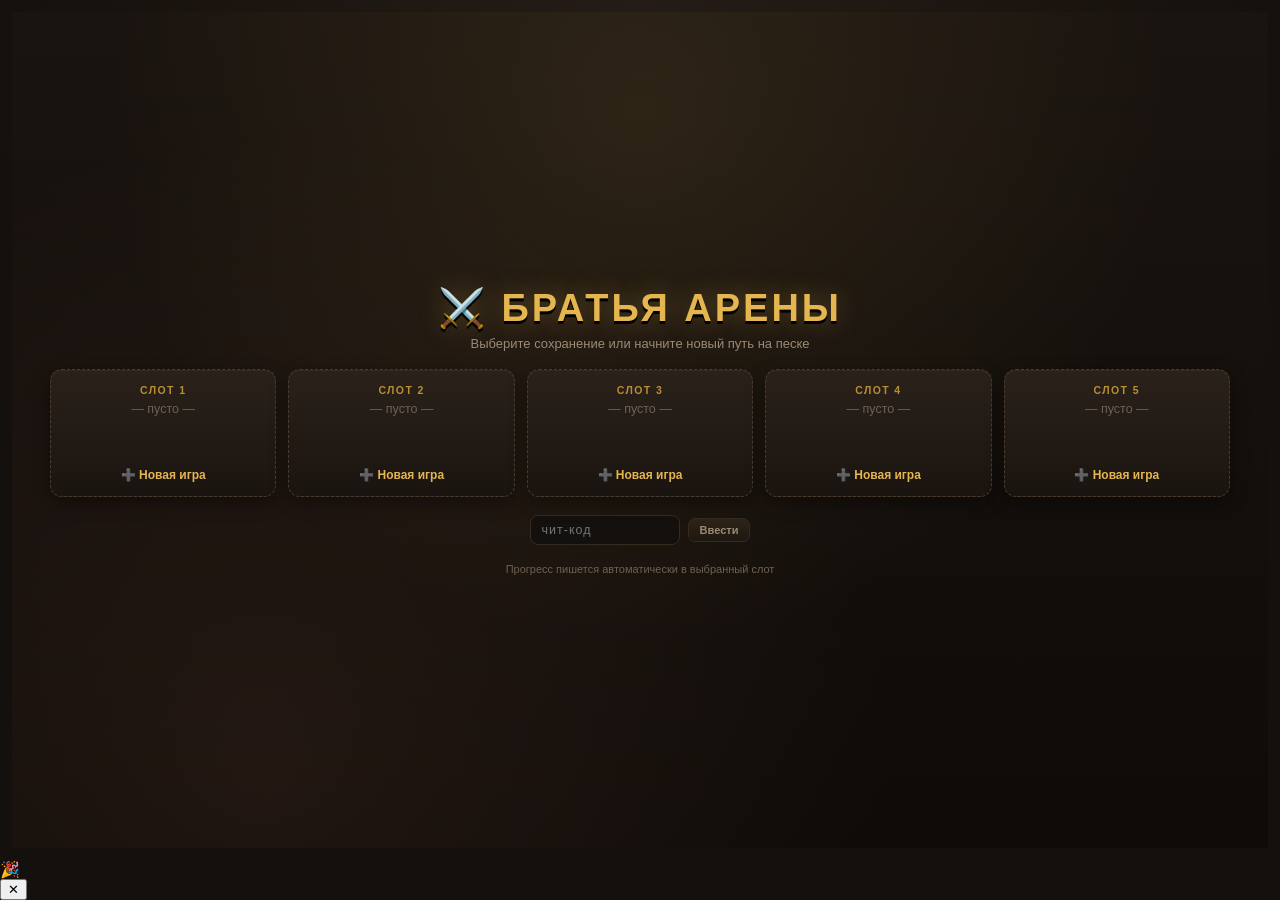
==== commit c15ce753: "Add files via upload" ====
--- a/index.html
+++ b/index.html
@@ -4,8 +4,8 @@
   <meta charset="UTF-8">
   <meta name="viewport" content="width=device-width, initial-scale=1.0, viewport-fit=cover">
   <title>Братья Арены — Симулятор Гладиаторов</title>
-  <link rel="stylesheet" href="style.css?v=35">
-  <link rel="stylesheet" href="barracks.css?v=35">
+  <link rel="stylesheet" href="style.css?v=42">
+  <link rel="stylesheet" href="barracks.css?v=42">
 </head>
 <body>
 
@@ -14,15 +14,15 @@
   <div class="brand">⚔️ БРАТЬЯ АРЕНЫ</div>
   <div class="res">
     <span class="res-item">💰 <b id="ui-gold">420</b></span>
-    <button class="res-item res-btn" id="btn-record" onclick="openRecord()" title="Побед и поражений">
+    <button class="res-item res-btn" id="btn-record" onclick="openRecord()" title="Побед и поражений" data-tip="📊 <b>Побед и поражений</b><br><small>Текущий счёт побед и поражений</small>">
       ⚔️ <b id="ui-record">0–0</b>
     </button>
     <span class="res-item fame" title="Слава — ею платят за снаряжение">🏆 <b id="ui-fame">0</b></span>
     <span class="res-item">📅 <b id="ui-day">1</b></span>
-    <button class="snd-btn" id="btn-help" onclick="openHelp('guide')" title="Справка и классы">?</button>
-    <button class="snd-btn" id="btn-slot" onclick="openSlotMenu()" title="Сохранения">💾</button>
-    <button class="snd-btn" id="btn-sfx" onclick="toggleSfx()" title="Звуки">🔊</button>
-    <button class="snd-btn" id="btn-music" onclick="toggleMusic()" title="Музыка">🎵</button>
+    <button class="snd-btn" id="btn-help" onclick="openHelp('guide')" title="Справка и классы" data-tip="📖 <b>Справка и классы</b><br><small>Описание всех классов, навыков и механик игры</small>">?</button>
+    <button class="snd-btn" id="btn-slot" onclick="openSlotMenu()" title="Сохранения" data-tip="💾 <b>Сохранения</b><br><small>Выбрать и загрузить один из 5 слотов сохранения</small>">💾</button>
+    <button class="snd-btn" id="btn-sfx" onclick="toggleSfx()" title="Звуки" data-tip="🔊 <b>Звуки</b><br><small>Включить / выключить звуковые эффекты</small>">🔊</button>
+    <button class="snd-btn" id="btn-music" onclick="toggleMusic()" title="Музыка" data-tip="🎵 <b>Музыка</b><br><small>Включить / выключить фоновую музыку</small>">🎵</button>
   </div>
 </header>
 
@@ -39,8 +39,7 @@
       <div class="slots-cheat">
         <input type="text" id="cheat-input" placeholder="чит-код" autocomplete="off"
                onkeydown="if(event.key==='Enter'){applyCheatCode();}">
-        <button class="mini-btn" onclick="applyCheatCode()">Ввести</button>
-        <span id="cheat-msg" class="cheat-msg"></span>
+        <button class="mini-btn" onclick="applyCheatCode()" data-tip="🎮 <b>Чит-код</b><br><small>Введите секретный код для бонусов</small>">Ввести</button>
       </div>
       <div class="slots-foot">
         <span class="slots-note">Прогресс пишется автоматически в выбранный слот</span>
@@ -68,7 +67,7 @@
         <div class="city-squad-panel">
           <div class="csp-head">
             <span>Ваш отряд</span>
-            <button class="mini-btn" onclick="renderEventHistory('city-events')">📜 вести</button>
+            <button class="mini-btn" onclick="renderEventHistory('city-events')" data-tip="📜 <b>Вести города</b><br><small>История событий: что произошло за каждый день</small>">📜 вести</button>
           </div>
           <div id="city-squad" class="csp-body"></div>
           <div id="city-events" class="city-events"></div>
@@ -83,10 +82,13 @@
       <!-- Левая колонка: характеристики -->
       <div class="br-left">
         <div class="br-switch">
-          <button class="br-arrow" onclick="cycleGlad(-1)" title="Предыдущий боец">‹</button>
+          <button class="br-arrow" onclick="cycleGlad(-1)" data-tip="← Предыдущий боец в казарме">‹</button>
           <div class="br-who" id="br-who">—</div>
-          <button class="br-arrow" onclick="cycleGlad(1)" title="Следующий боец">›</button>
-        </div>
+          <button class="br-arrow" onclick="cycleGlad(1)" data-tip="Следующий боец в казарме">›</button>
+        </div>
+        <!-- Полоса аватарок: визуальное представление всех компаньонов.
+             Клик по карточке выбирает бойца; в углу — номер и значок отряда. -->
+        <div id="br-avatars" class="br-avatars"></div>
         <div id="glad-card" class="br-card"></div>
       </div>
 
@@ -119,7 +121,9 @@
             <span class="ds-item" id="slot-legs">—</span>
           </div>
         </div>
-        <div class="doll-hint">Перетащите предмет из склада в ячейку — или нажмите на него</div>
+        <div class="doll-hint">Клик по ячейке — выбрать снаряжение из склада. Перетащите предмет в ячейку — или нажмите на него.</div>
+        <!-- Селектор снаряжения: всплывает при клике на любую ячейку манекена -->
+        <div id="slot-picker" class="slot-picker" style="display:none"></div>
       </div>
 
       <!-- Правая колонка: склад -->
@@ -136,7 +140,7 @@
           </div>
           <div class="br-filter-row">
             <span class="br-count" id="inv-count">0 предметов</span>
-            <button class="mini-btn" onclick="goTo('market')">⚒️ кузница</button>
+            <button class="mini-btn" onclick="goTo('market')" data-tip="⚒️ <b>Кузница</b><br><small>Купить оружие и броню за золото или славу</small>">⚒️ кузница</button>
           </div>
         </div>
         <div id="inventory-grid" class="br-grid"></div>
@@ -150,8 +154,8 @@
       <div class="panel-head">
         <h2>🍺 Таверна «Ржавый Гладиус»</h2>
         <div class="head-actions">
-          <button class="mini-btn beer-btn" onclick="drinkBeer()">🍺 выпить пива • 25з</button>
-          <button class="mini-btn" onclick="refreshRecruits(true)">🔄 обновить • 45з</button>
+          <button class="mini-btn beer-btn" onclick="drinkBeer()" data-tip="🍺 <b>Пиво за 25з</b><br><small>Разговор в таверне: бонус к лечению отряда, славе и опыту собак</small>">🍺 выпить пива • 25з</button>
+          <button class="mini-btn" onclick="refreshRecruits(true)" data-tip="🔄 <b>Обновить наёмников</b><br><small>Новые кандидаты за 45 золота</small>">🔄 обновить • 45з</button>
         </div>
       </div>
       <p class="panel-note">Один клик по наёмнику — и он в отряде. Если отряд полон, боец ждёт в резерве.
@@ -165,7 +169,7 @@
     <div class="panel wide-panel">
       <div class="panel-head">
         <h2>🐕 Псарня «Злой ошейник»</h2>
-        <button class="mini-btn" onclick="refreshKennel(true)">🔄 новый помёт • 40з</button>
+        <button class="mini-btn" onclick="refreshKennel(true)" data-tip="🔄 <b>Новый помёт за 40з</b><br><small>Обновить список доступных боевых псов в псарне</small>">🔄 новый помёт • 40з</button>
       </div>
       <p class="panel-note">Псы — отдельные бойцы. Им нельзя купить снаряжение: они выходят на песок такими, какими их привели.</p>
       <div id="kennel-grid" class="recruit-grid"></div>
@@ -183,13 +187,9 @@
         <h2>⚒️ Кузница и лавка бронника</h2>
         <div class="head-actions">
           <span class="panel-gold fame">🏆 <b id="market-fame">0</b></span>
-          <button class="mini-btn" onclick="goTo('chests')">📦 сундуки</button>
-        </div>
-      </div>
-      <div class="market-pay">
-        <span>Оплата:</span>
-        <button class="chip on" id="pay-gold" onclick="setPayWith('gold')">💰 золото</button>
-        <button class="chip" id="pay-fame" onclick="setPayWith('fame')">🏆 слава</button>
+          <button class="mini-btn" onclick="goTo('chests')" data-tip="📦 <b>Сундуки торговца</b><br><small>Лотерея: случайное снаряжение за золото. Чем дороже сундук — тем выше шанс редкой вещи</small>">📦 сундуки</button>
+        <button class="mini-btn" onclick="goTo('cosmetics')" data-tip="🎨 <b>Внешность за славу</b><br><small>Прически, татуировки и боевая раскраска за заработанную на арене славу</small>">🎨 внешность за славу</button>
+        </div>
       </div>
       <div id="market-cats"></div>
       <div id="market-grid" class="item-grid"></div>
@@ -215,7 +215,7 @@
         <h2>🏛️ Храм Медикуса</h2>
         <div class="head-actions">
           <span class="panel-gold">💰 <b id="temple-gold">0</b></span>
-          <button class="mini-btn" onclick="healAll()">вылечить всех</button>
+          <button class="mini-btn" onclick="healAll()" data-tip="🏥 <b>Вылечить всех</b><br><small>Восстановить HP всем раненым бойцам за золото</small>">вылечить всех</button>
         </div>
       </div>
       <p class="panel-note">Медикус залечит раны и конечности. Отрубленное не возвращается — но покалеченную руку ещё можно спасти.</p>
@@ -230,11 +230,48 @@
         <h2>🎯 Двор тренировок</h2>
         <span class="panel-gold">💰 <b id="training-gold">0</b></span>
       </div>
-      <p class="panel-note">Стрельба по мишеням и удары по пугалам дают опыт без риска. Цена: <b>55з</b>.</p>
+      <p class="panel-note">Тренировка — это ритм. Боец бьёт по щиту в такт музыке: нажимайте <b>A S D F</b>, когда метка входит в зону удара. Первый уровень — <b>30 секунд</b> чистого ритма, каждый следующий — на 5 секунд дольше. Промах сбивает серию. Цена: <b>55з</b>.</p>
       <div class="training-stage">
         <canvas id="trainingCanvas" width="900" height="300"></canvas>
       </div>
+      <div id="train-game" class="train-game" style="display:none"></div>
       <div id="training-list" class="temple-list"></div>
+    </div>
+  </section>
+
+  <!-- ================= КОСМЕТИКА ЗА СЛАВУ ================= -->
+  <section id="screen-cosmetics" class="screen">
+    <div class="panel wide-panel">
+      <div class="panel-head">
+        <h2>🎨 Внешность за славу</h2>
+        <div class="head-actions">
+          <span class="panel-gold fame">🏆 <b id="cosmetics-fame">0</b></span>
+          <button class="mini-btn" onclick="goTo('market')" data-tip="⚒️ <b>Кузница</b><br><small>Купить оружие и броню за золото или славу</small>">в кузницу</button>
+        </div>
+      </div>
+      <p class="panel-note">Слава — не деньги: снаряжение на неё больше не купить. Зато толпа запоминает лица. Меняйте облик бойца: рост, телосложение, татуировки, шрамы и боевую раскраску.</p>
+      <div id="cosmetics-list" class="cosmetics-list"></div>
+    </div>
+  </section>
+
+  <!-- ================= ПРОМЫСЕЛ: РЫБАЛКА И ОХОТА ================= -->
+  <section id="screen-fishing" class="screen">
+    <div class="panel wide-panel">
+      <div class="panel-head">
+        <h2>🎣 Промысел</h2>
+        <div class="head-actions">
+          <span class="panel-gold">💰 <b id="fishing-gold">0</b></span>
+          <button class="mini-btn" onclick="goTo('city')" data-tip="🏛️ <b>В город</b><br><small>Вернуться к карте города</small>">в город</button>
+        </div>
+      </div>
+      <p class="panel-note">Честный, но скудный хлеб. Удачный промысел даёт примерно половину золота среднего боя — на арене платят больше.</p>
+      <div class="work-tabs" id="work-tabs"></div>
+      <div class="work-stage">
+        <canvas id="workCanvas" width="900" height="280"></canvas>
+      </div>
+      <div id="work-status" class="work-status"></div>
+      <button class="wide-btn primary" id="work-btn" onclick="workAction()" data-tip="🎣 <b>Промысел</b><br><small>Начать мини-игру: ловите момент, чтобы поймать рыбу или добычу и получить золото</small>">Начать</button>
+      <div class="work-hint" id="work-hint"></div>
     </div>
   </section>
 
@@ -302,7 +339,7 @@
   <div class="panel slot-box">
     <h2>💾 Сохранения</h2>
     <div id="slot-modal-body"></div>
-    <button class="wide-btn" onclick="closeSlotMenu()">Закрыть</button>
+    <button class="wide-btn" onclick="closeSlotMenu()" data-tip="Закрыть меню сохранений и вернуться в игру">Закрыть</button>
   </div>
 </div>
 
@@ -313,7 +350,7 @@
     <div class="creator-body">
       <div class="creator-preview">
         <canvas id="creatorCanvas" width="220" height="250"></canvas>
-        <button class="mini-btn" onclick="randomizeCreator()">🎲 внешность</button>
+        <button class="mini-btn" onclick="randomizeCreator()" data-tip="🎲 <b>Случайная внешность</b><br><small>Сгенерировать случайный облик героя</small>">🎲 внешность</button>
       </div>
 
       <div class="creator-fields">
@@ -432,7 +469,7 @@
   <div class="panel levelup-box">
     <h2>🎉 Повышение уровня</h2>
     <div id="levelup-body"></div>
-    <button class="wide-btn primary" onclick="closeLevelUp()">Готово</button>
+    <button class="wide-btn primary" onclick="closeLevelUp()" data-tip="Завершить распределение очков характеристик">Готово</button>
   </div>
 </div>
 
@@ -441,7 +478,7 @@
   <div class="panel skill-box">
     <h2>🌟 Новый навык</h2>
     <div id="skill-body"></div>
-    <button class="wide-btn" onclick="closeSkillPicker()">Позже</button>
+    <button class="wide-btn" onclick="closeSkillPicker()" data-tip="Выбрать навык позже — окно откроется снова">Позже</button>
   </div>
 </div>
 
@@ -476,7 +513,19 @@
 <div id="chest-modal" class="modal-overlay" style="display:none">
   <div class="panel chest-box">
     <div id="chest-body"></div>
-    <button class="wide-btn primary" onclick="closeChestModal()">Забрать</button>
+    <button class="wide-btn primary" onclick="closeChestModal()" data-tip="Забрать добычу и закрыть сундук">Забрать</button>
+  </div>
+</div>
+
+<!-- Уведомление о выигрыше сундука — появляется поверх рулетки -->
+<div id="chest-win" class="chest-win">
+  <div class="chest-win-inner">
+    <div class="chest-win-icon">🎉</div>
+    <div class="chest-win-text">
+      <div class="chest-win-name"></div>
+      <div class="chest-win-stat"></div>
+    </div>
+    <button class="chest-win-close" onclick="closeChestWin()">✕</button>
   </div>
 </div>
 
@@ -484,7 +533,7 @@
 <div id="beer-modal" class="modal-overlay" style="display:none">
   <div class="panel beer-box">
     <div id="beer-body"></div>
-    <button class="wide-btn primary" onclick="closeBeerModal()">Довольно</button>
+    <button class="wide-btn primary" onclick="closeBeerModal()" data-tip="Завершить разговор в таверне">Довольно</button>
   </div>
 </div>
 
@@ -504,7 +553,7 @@
   <div id="story-modal" class="modal-overlay" style="display:none">
   <div class="panel story-box">
     <div id="story-body"></div>
-    <button class="wide-btn primary" onclick="closeStoryModal()">Продолжить</button>
+    <button class="wide-btn primary" onclick="closeStoryModal()" data-tip="Продолжить игру после сюжетной сцены">Продолжить</button>
   </div>
 </div>
 
@@ -512,7 +561,7 @@
 <div id="gameover-modal" class="modal-overlay" style="display:none">
   <div class="panel gameover-box">
     <div id="gameover-body"></div>
-    <button class="wide-btn primary" onclick="restartFromGameOver()">Начать заново</button>
+    <button class="wide-btn primary" onclick="restartFromGameOver()" data-tip="Начать новую игру с чистого листа — все данные текущего сохранения будут потеряны">Начать заново</button>
     <button class="wide-btn" onclick="openSlotMenu()">Другие сохранения</button>
   </div>
 </div>
@@ -533,13 +582,13 @@
   };
 </script>
 
-<script src="audio.js?v=35"></script>
-<script src="data.js?v=35"></script>
-<script src="save.js?v=35"></script>
-<script src="renderer.js?v=35"></script>
-<script src="events.js?v=35"></script>
-<script src="combat.js?v=35"></script>
-<script src="game.js?v=35"></script>
+<script src="audio.js?v=42"></script>
+<script src="data.js?v=42"></script>
+<script src="save.js?v=42"></script>
+<script src="renderer.js?v=42"></script>
+<script src="events.js?v=42"></script>
+<script src="combat.js?v=42"></script>
+<script src="game.js?v=42"></script>
 <script>initGame();</script>
 </body>
 </html>
--- a/style.css
+++ b/style.css
@@ -384,6 +384,23 @@
   flex-shrink: 0;
 }
 .round-num { font-size: 10.5px; color: var(--muted); white-space: nowrap; }
+
+/* Живой шанс победы в бою: переоценивается по ходу боя, а не висит
+   статичной цифрой, снятой до выхода на песок. */
+.win-meter {
+  display: flex; flex-direction: column; align-items: center;
+  line-height: 1.1;
+  padding: 2px 9px;
+  border: 1px solid #4a3b2a;
+  border-radius: 3px;
+  background: rgba(12,10,8,.7);
+  cursor: help;
+}
+.win-meter b { font-size: 13px; font-weight: 900; font-variant-numeric: tabular-nums; }
+.win-meter small { font-size: 8px; color: var(--muted); white-space: nowrap; }
+.win-meter.good b { color: var(--green); }
+.win-meter.even b { color: var(--gold); }
+.win-meter.hard b { color: #ff6b6b; }
 .round-phase {
   font-size: 11px; font-weight: 900; letter-spacing: .6px; color: var(--gold);
   text-transform: uppercase; white-space: nowrap;
@@ -818,7 +835,7 @@
 .cc-name { font-size: 13.5px; font-weight: 800; color: var(--gold); }
 .cc-desc { font-size: 11px; color: var(--muted); line-height: 1.35; min-height: 44px; }
 .cc-odds { font-size: 10px; color: #8a7a68; }
-.chest-box { width: min(420px, 94vw); border: 2px solid var(--gold); gap: 10px; }
+.chest-box { width: min(468px, 96vw); border: 2px solid var(--gold); gap: 10px; }
 .chest-box h2 { margin: 0; font-size: 16px; color: var(--gold); text-align: center; }
 .chest-loot {
   display: flex; flex-direction: column; gap: 4px; align-items: center;
@@ -832,6 +849,70 @@
 .cl-desc { font-size: 11px; color: var(--muted); text-align: center; font-style: italic; }
 .chest-gold { text-align: center; font-size: 12.5px; color: #ffd98a; }
 .chest-hint { text-align: center; font-size: 11px; color: var(--muted); }
+
+/* ================= РУЛЕТКА СУНДУКА ================= */
+.chest-reel-wrap {
+  position: relative;
+  width: 100%;
+  overflow: hidden;
+  border: 1.5px solid var(--line-soft);
+  border-radius: 8px;
+  background: linear-gradient(180deg, #0f0c09, #1a1410);
+  padding: 8px 0;
+}
+.chest-reel {
+  display: flex;
+  gap: 8px;
+  will-change: transform;
+  padding-left: 0;
+}
+.reel-cell {
+  width: 96px; height: 96px;
+  flex: 0 0 96px;
+  display: flex; flex-direction: column;
+  align-items: center; justify-content: center; gap: 2px;
+  background: radial-gradient(circle at 50% 38%, #2a2219, #12100c);
+  border: 1px solid #3a2f23;
+  border-radius: 6px;
+  transition: border-color .25s, box-shadow .25s, transform .25s;
+}
+.reel-cell canvas { display: block; }
+.reel-cell .rc-name {
+  font-size: 8px; color: #8a7a62; text-align: center;
+  max-width: 90px; white-space: nowrap; overflow: hidden; text-overflow: ellipsis;
+  padding: 0 3px;
+}
+.reel-cell.win {
+  border-color: var(--gold);
+  box-shadow: 0 0 18px rgba(229,181,79,.55), inset 0 0 14px rgba(229,181,79,.18);
+  transform: scale(1.06);
+}
+.reel-cell.win .rc-name { color: var(--gold); }
+.chest-reel-marker {
+  position: absolute; left: 50%; top: 0; bottom: 0;
+  width: 2px; margin-left: -1px;
+  background: linear-gradient(180deg, transparent, var(--gold) 18%, var(--gold) 82%, transparent);
+  box-shadow: 0 0 10px rgba(229,181,79,.75);
+  pointer-events: none; z-index: 3;
+}
+.chest-reel-marker::before,
+.chest-reel-marker::after {
+  content: ''; position: absolute; left: 50%; margin-left: -6px;
+  border-left: 6px solid transparent; border-right: 6px solid transparent;
+}
+.chest-reel-marker::before { top: 0; border-top: 8px solid var(--gold); }
+.chest-reel-marker::after { bottom: 0; border-bottom: 8px solid var(--gold); }
+.chest-reel-fade {
+  position: absolute; top: 0; bottom: 0; width: 46px; z-index: 2; pointer-events: none;
+}
+.chest-reel-fade.left { left: 0; background: linear-gradient(90deg, #14100c 12%, rgba(20,16,12,0)); }
+.chest-reel-fade.right { right: 0; background: linear-gradient(270deg, #14100c 12%, rgba(20,16,12,0)); }
+.chest-result {
+  opacity: 0; transform: translateY(6px);
+  transition: opacity .35s ease, transform .35s ease;
+  display: flex; flex-direction: column; gap: 6px; width: 100%;
+}
+.chest-result.show { opacity: 1; transform: translateY(0); }
 
 /* ================= ХРАМ: КОНЕЧНОСТИ ================= */
 .temple-list { display: flex; flex-direction: column; gap: 10px; overflow-y: auto; }
@@ -877,6 +958,80 @@
   margin-bottom: 10px; flex-shrink: 0;
 }
 .training-stage canvas { display: block; width: 100%; height: auto; }
+
+/* ---------- Тренировка: ритм-мини-игра ---------- */
+.train-game {
+  background: linear-gradient(180deg, #1b2129, #14181e);
+  border: 1.5px solid rgba(127,154,209,.45); border-radius: 10px;
+  padding: 10px 12px; margin-bottom: 10px; flex-shrink: 0;
+}
+.tg-head { display: flex; justify-content: space-between; align-items: baseline; gap: 10px; margin-bottom: 6px; }
+.tg-name { font-size: 13px; font-weight: 900; color: #cfe0f5; }
+.tg-prog { font-size: 11px; color: #9db4dd; font-variant-numeric: tabular-nums; }
+.tg-bar { height: 9px; background: #0c0f13; border-radius: 5px; overflow: hidden; border: 1px solid rgba(127,154,209,.3); }
+.tg-bar i { display: block; height: 100%; background: linear-gradient(90deg, #4a6a9a, #7f9ad1, #a8c8f0); transition: width .25s ease-out; }
+.tg-pads { display: grid; grid-template-columns: repeat(4, 1fr); gap: 8px; margin: 10px 0 8px; }
+.tg-pad {
+  display: flex; flex-direction: column; align-items: center; gap: 1px;
+  padding: 9px 4px; border-radius: 9px; cursor: pointer;
+  background: #232b36; border: 1.5px solid #3a4655; color: #b8c8dd;
+  transition: transform .06s ease, background .12s ease, border-color .12s ease;
+}
+.tg-pad b { font-size: 17px; font-weight: 900; }
+.tg-pad span { font-size: 9px; letter-spacing: .06em; text-transform: uppercase; color: #7d8b9d; }
+.tg-pad:hover { background: #2b3542; border-color: #52627a; }
+.tg-pad:active, .tg-pad.hit { transform: scale(.96); background: #2f4a33; border-color: #6fae6a; color: #cdf5c2; }
+.tg-pad.miss { transform: scale(.96); background: #4a2a26; border-color: #c05a4a; color: #ffc4b8; }
+.tg-stats { display: flex; gap: 14px; font-size: 10.5px; color: #8a9ab0; }
+.tg-stats b { color: #dce8f8; }
+.tr-btns { display: flex; gap: 5px; margin-top: 3px; }
+.tr-btns .mini-btn { padding: 3px 8px; font-size: 10px; }
+
+/* ================= ПРОМЫСЕЛ: РЫБАЛКА И ОХОТА ================= */
+.work-tabs { display: grid; grid-template-columns: 1fr 1fr; gap: 8px; margin-bottom: 10px; flex-shrink: 0; }
+.work-tab {
+  display: grid; grid-template-columns: auto 1fr; grid-template-rows: auto auto;
+  gap: 1px 9px; align-items: center; text-align: left; cursor: pointer;
+  padding: 9px 12px; border-radius: 10px;
+  background: #1c1612; border: 1.5px solid var(--line-soft); color: var(--text);
+}
+.work-tab.on { border-color: #5f9ec4; background: #16202a; }
+.work-tab .wt-ico { grid-row: 1 / span 2; font-size: 22px; }
+.work-tab .wt-name { font-size: 12.5px; font-weight: 900; }
+.work-tab .wt-sub { grid-column: 2; font-size: 10.5px; color: var(--muted); }
+.work-tab .wt-pay { grid-column: 2; font-size: 10.5px; color: var(--gold); font-weight: 800; }
+.work-stage {
+  width: 100%; border-radius: 10px; overflow: hidden;
+  border: 1.5px solid var(--line-soft); background: #0e1418;
+  margin-bottom: 10px; flex-shrink: 0;
+}
+.work-stage canvas { display: block; width: 100%; height: auto; }
+.work-status { font-size: 12px; color: #d9cdb6; min-height: 18px; margin-bottom: 8px; }
+.work-hint { font-size: 10.5px; color: var(--muted); margin-top: 7px; text-align: center; }
+
+/* ================= КОСМЕТИКА ЗА СЛАВУ ================= */
+.cosmetics-list { display: grid; grid-template-columns: 240px 1fr; gap: 14px; align-items: start; }
+.cos-bust {
+  background: #171210; border: 1.5px solid var(--line-soft); border-radius: 10px;
+  padding: 8px; text-align: center; position: sticky; top: 8px;
+}
+.cos-bust canvas { display: block; width: 100%; height: auto; border-radius: 7px; }
+.cos-name { font-size: 12.5px; font-weight: 900; margin-top: 6px; }
+.cos-fame { font-size: 11px; color: var(--gold); font-weight: 800; }
+.cos-groups { display: flex; flex-direction: column; gap: 12px; }
+.cos-group-title { font-size: 11px; letter-spacing: .08em; text-transform: uppercase; color: var(--muted); margin-bottom: 6px; }
+.cos-options { display: flex; flex-wrap: wrap; gap: 7px; }
+.cos-opt {
+  display: flex; flex-direction: column; gap: 2px; align-items: flex-start;
+  padding: 7px 12px; border-radius: 9px; cursor: pointer; text-align: left;
+  background: #1c1612; border: 1.5px solid var(--line-soft); color: var(--text);
+}
+.cos-opt .co-name { font-size: 12px; font-weight: 700; }
+.cos-opt .co-price { font-size: 10.5px; color: var(--gold); font-weight: 800; }
+.cos-opt .co-own { font-size: 10px; color: #8a7a68; }
+.cos-opt .co-on { font-size: 10px; color: #8fd39a; font-weight: 800; }
+.cos-opt.locked { border-style: dashed; }
+.cos-opt.active { border-color: var(--gold); background: #241c12; box-shadow: inset 0 0 0 1px rgba(229,181,79,.25); }
 
 /* ================= АРЕНА: СЛОЖНОСТЬ + БОСС ================= */
 .boss-card {
--- a/barracks.css
+++ b/barracks.css
@@ -54,6 +54,82 @@
   text-transform: uppercase;
 }
 .bw-sub { font-size: 9px; color: var(--muted); letter-spacing: .5px; }
+
+/* ---------- полоса аватарок компаньонов ---------- */
+.br-avatars {
+  display: flex; gap: 5px; flex-wrap: wrap; align-items: center; flex-shrink: 0;
+  padding: 5px 2px 3px;
+  background: linear-gradient(180deg, #2a2119, #16120e);
+  border: 1px solid #4a3b2a;
+  border-radius: 3px;
+}
+.br-avatars-head {
+  width: 100%;
+  font-size: 9px; font-weight: 800; color: var(--muted);
+  letter-spacing: .6px; text-transform: uppercase;
+  padding: 0 2px 2px;
+  border-bottom: 1px dashed rgba(229,181,79,.2);
+  margin-bottom: 2px;
+}
+.br-avatars-head b { color: var(--gold); font-variant-numeric: tabular-nums; }
+.br-avatar-card {
+  display: flex; align-items: center; gap: 4px;
+  background: rgba(12,10,8,.6);
+  border: 1.5px solid #3a2e22;
+  border-radius: 4px;
+  padding: 3px 5px;
+  cursor: pointer;
+  transition: border-color .12s, box-shadow .12s;
+  user-select: none;
+  position: relative;
+}
+.br-avatar-card:hover {
+  border-color: #6b5433;
+  box-shadow: 0 0 6px rgba(229,181,79,.2);
+}
+.br-avatar-card.selected {
+  border-color: var(--gold);
+  box-shadow: 0 0 8px rgba(229,181,79,.35);
+}
+/* Раненый (hp <= 0) — приглушённый, красная рамка */
+.br-avatar-card.hurt {
+  border-color: #6b2a24;
+  opacity: .6;
+  filter: saturate(.45);
+}
+.br-avatar-card.hurt:hover { opacity: .8; }
+.br-avatar-portrait {
+  width: 28px; height: 34px;
+  border-radius: 2px;
+  object-fit: cover;
+  display: block;
+  flex-shrink: 0;
+  image-rendering: auto;
+}
+.br-avatar-info {
+  display: flex; flex-direction: column; gap: 0;
+  min-width: 0;
+}
+.br-avatar-name {
+  font-size: 9px; font-weight: 700; color: var(--text);
+  white-space: nowrap; overflow: hidden; text-overflow: ellipsis;
+  max-width: 80px;
+}
+.br-avatar-meta {
+  font-size: 8px; color: var(--muted); display: flex; gap: 3px; align-items: center;
+}
+.br-avatar-level {
+  color: var(--gold);
+  font-weight: 700;
+}
+.br-avatar-squad {
+  font-size: 8px;
+  color: #8fd6a3;
+}
+.br-avatar-count {
+  font-size: 7px; color: var(--muted); background: rgba(0,0,0,.4);
+  border-radius: 2px; padding: 0 3px;
+}
 
 /* ---------- левая колонка: характеристики ---------- */
 .br-card { display: flex; flex-direction: column; gap: 6px; }
@@ -212,6 +288,235 @@
 .bi-btn:disabled { opacity: .35; cursor: default; }
 .bi-btn:disabled:hover { border-color: #5a4630; color: var(--text); }
 
+/* ================= ТУЛТИП ПРЕДМЕТА ================= */
+.item-tip, .slot-tip {
+  position: fixed;
+  z-index: 9999;
+  width: 268px;
+  pointer-events: none;
+  opacity: 0;
+  transform: translateY(4px);
+  transition: opacity .12s ease, transform .12s ease;
+  background: linear-gradient(180deg, rgba(34,27,20,.98), rgba(14,12,9,.99));
+  border: 1px solid #8a6d3f;
+  border-radius: 5px;
+  padding: 9px 11px 10px;
+  box-shadow: 0 10px 28px rgba(0,0,0,.72), inset 0 1px 0 rgba(255,220,160,.09);
+  font-size: 10px;
+  line-height: 1.45;
+  color: var(--text);
+}
+.slot-tip.show { opacity: 1; transform: translateY(0); }
+.slot-tip .it-head {
+  display: flex; align-items: flex-start; justify-content: space-between;
+  gap: 6px; margin-bottom: 1px;
+}
+.slot-tip .it-name { font-size: 12px; font-weight: 800; color: #ffe0a8; line-height: 1.2; }
+.slot-tip .tier-badge { font-size: 8px; padding: 1px 4px; flex-shrink: 0; }
+.slot-tip .it-slot {
+.item-tip.show { opacity: 1; transform: translateY(0); }
+.item-tip .it-head {
+  display: flex; align-items: flex-start; justify-content: space-between;
+  gap: 6px; margin-bottom: 1px;
+}
+.item-tip .it-name { font-size: 12px; font-weight: 800; color: #ffe0a8; line-height: 1.2; }
+.item-tip .tier-badge { font-size: 8px; padding: 1px 4px; flex-shrink: 0; }
+.item-tip .it-slot {
+  font-size: 8.5px; text-transform: uppercase; letter-spacing: .09em;
+  color: #8a7a62; margin-bottom: 6px;
+}
+.item-tip .it-main { font-size: 11px; margin-bottom: 2px; }
+.item-tip .it-main b { color: #ffd166; font-size: 12.5px; }
+.item-tip .it-line { font-size: 9.5px; color: #c9bda8; }
+.item-tip .it-line b { color: #e8dcc0; }
+.item-tip .it-dim { color: #8a7a62; }
+.item-tip .it-cmp {
+  margin-top: 5px; padding-top: 5px; font-size: 9.5px;
+  border-top: 1px dashed rgba(138,109,63,.4); color: #b9a488;
+}
+.item-tip .it-up { color: #8fd19e; font-weight: 700; }
+.item-tip .it-down { color: #d9705f; font-weight: 700; }
+.item-tip .it-req-row { margin-top: 5px; font-size: 9px; color: #a89880; display: flex; flex-wrap: wrap; gap: 5px; }
+.item-tip .it-have { opacity: .65; font-weight: 400; }
+.item-tip .it-desc {
+  margin-top: 6px; padding-top: 6px; font-size: 9px; font-style: italic;
+  color: #9a8c76; border-top: 1px solid rgba(90,70,48,.45); line-height: 1.4;
+}
+.item-tip .it-price { margin-top: 5px; font-size: 9px; color: #8a7a62; }
+.item-tip .it-price b { color: #ffd166; }
+
+/* ---------- Селектор снаряжения ---------- */
+.slot-picker {
+  position: absolute;
+  z-index: 120;
+  left: 50%;
+  bottom: 8px;
+  transform: translateX(-50%);
+  width: min(340px, 92%);
+  max-height: min(420px, 70vh);
+  display: flex;
+  flex-direction: column;
+  background: linear-gradient(180deg, rgba(34,27,20,.98), rgba(14,12,9,.99));
+  border: 1.5px solid #8a6d3f;
+  border-radius: 6px;
+  box-shadow: 0 12px 32px rgba(0,0,0,.8), inset 0 1px 0 rgba(255,220,160,.09);
+  overflow: hidden;
+  animation: sp-pop .14s ease-out;
+}
+@keyframes sp-pop {
+  from { opacity: 0; transform: translateX(-50%) translateY(8px); }
+  to   { opacity: 1; transform: translateX(-50%) translateY(0); }
+}
+.slot-picker .sp-head {
+  display: flex; align-items: center; justify-content: space-between;
+  padding: 7px 10px;
+  background: linear-gradient(180deg, #3a2e22, #221a14);
+  border-bottom: 1px solid #4a3b2a;
+  flex-shrink: 0;
+}
+.slot-picker .sp-title {
+  font-size: 12px; font-weight: 800; color: var(--gold);
+  text-transform: uppercase; letter-spacing: .5px;
+}
+.slot-picker .sp-close {
+  width: 22px; height: 22px;
+  background: rgba(0,0,0,.4);
+  border: 1px solid #6b5433; border-radius: 3px;
+  color: var(--gold); font-size: 12px; line-height: 1; cursor: pointer;
+  transition: .12s;
+}
+.slot-picker .sp-close:hover { background: #5a2a24; border-color: #c0392b; color: #ffd0c8; }
+.slot-picker .sp-unequip {
+  margin: 6px 8px 0;
+  padding: 4px 8px;
+  background: linear-gradient(180deg, #4a2a24, #2a1814);
+  border: 1px solid #8a4a3a; border-radius: 3px;
+  color: #ffb0a0; font-size: 10px; cursor: pointer;
+  text-align: left;
+  transition: .12s;
+  flex-shrink: 0;
+}
+.slot-picker .sp-unequip:hover { background: #5a2a24; color: #ffd0c8; }
+.slot-picker .sp-list {
+  overflow-y: auto;
+  padding: 6px;
+  display: flex; flex-direction: column; gap: 4px;
+  min-height: 0;
+}
+.slot-picker .sp-empty {
+  padding: 16px 10px;
+  text-align: center;
+  font-size: 10px; color: var(--muted); line-height: 1.5;
+}
+.slot-picker .sp-item {
+  display: flex; align-items: center; gap: 8px;
+  background: rgba(12,10,8,.6);
+  border: 1px solid #3a2e22; border-radius: 4px;
+  padding: 5px 7px;
+  cursor: pointer;
+  transition: border-color .12s, background .12s;
+}
+.slot-picker .sp-item:hover {
+  border-color: var(--gold);
+  background: rgba(229,181,79,.08);
+}
+.slot-picker .sp-item.locked { opacity: .55; cursor: not-allowed; }
+.slot-picker .sp-item.locked:hover { border-color: #8a4a3a; background: rgba(192,57,43,.08); }
+.slot-picker .spi-icon { flex-shrink: 0; display: flex; align-items: center; }
+.slot-picker .spi-body { min-width: 0; flex: 1; }
+.slot-picker .spi-top { display: flex; align-items: baseline; justify-content: space-between; gap: 6px; }
+.slot-picker .spi-name {
+  font-size: 11px; font-weight: 700; color: var(--text);
+  white-space: nowrap; overflow: hidden; text-overflow: ellipsis;
+}
+.slot-picker .spi-stat { font-size: 9.5px; color: var(--muted); margin-top: 1px; }
+.slot-picker .spi-req { font-size: 9px; margin-top: 1px; }
+
+/* ---------- Всплывающая подсказка для кнопок ---------- */
+.btn-tip {
+  position: fixed;
+  z-index: 9998;
+  max-width: 240px;
+  pointer-events: none;
+  opacity: 0;
+  transform: translateY(3px);
+  transition: opacity .12s ease, transform .12s ease;
+  background: linear-gradient(180deg, rgba(34,27,20,.98), rgba(14,12,9,.99));
+  border: 1px solid #8a6d3f;
+  border-radius: 5px;
+  padding: 7px 10px 8px;
+  box-shadow: 0 8px 22px rgba(0,0,0,.7), inset 0 1px 0 rgba(255,220,160,.09);
+  font-size: 10px;
+  line-height: 1.45;
+  color: var(--text);
+}
+.btn-tip.show { opacity: 1; transform: translateY(0); }
+.btn-tip b { color: #ffd166; }
+.btn-tip small { color: var(--muted); }
+
+/* ---------- Уведомление о выигрыше сундука ---------- */
+.chest-win {
+  position: fixed;
+  z-index: 9997;
+  top: 50%;
+  left: 50%;
+  transform: translate(-50%, -50%) scale(0.85);
+  opacity: 0;
+  pointer-events: none;
+  transition: opacity .25s ease, transform .25s ease;
+}
+.chest-win.show {
+  opacity: 1;
+  transform: translate(-50%, -50%) scale(1);
+  pointer-events: auto;
+}
+.chest-win-inner {
+  display: flex;
+  align-items: center;
+  gap: 14px;
+  background: linear-gradient(180deg, rgba(34,27,20,.98), rgba(14,12,9,.99));
+  border: 2px solid #e5b54f;
+  border-radius: 10px;
+  padding: 14px 18px;
+  box-shadow: 0 0 40px rgba(229,181,79,.35), 0 12px 36px rgba(0,0,0,.8);
+  max-width: 380px;
+}
+.chest-win-icon {
+  font-size: 36px;
+  flex-shrink: 0;
+  animation: chest-bounce .5s ease infinite alternate;
+}
+@keyframes chest-bounce {
+  from { transform: translateY(0) rotate(-4deg); }
+  to   { transform: translateY(-6px) rotate(4deg); }
+}
+.chest-win-text { flex: 1; min-width: 0; }
+.chest-win-name {
+  font-size: 15px;
+  font-weight: 800;
+  color: #ffe0a8;
+  white-space: nowrap;
+  overflow: hidden;
+  text-overflow: ellipsis;
+}
+.chest-win-stat {
+  font-size: 11px;
+  color: #c9bda8;
+  margin-top: 2px;
+}
+.chest-win-close {
+  width: 24px; height: 24px;
+  background: rgba(0,0,0,.4);
+  border: 1px solid #6b5433;
+  border-radius: 3px;
+  color: var(--gold);
+  font-size: 12px;
+  cursor: pointer;
+  flex-shrink: 0;
+  transition: .12s;
+}
+.chest-win-close:hover { background: #5a2a24; color: #ffd0c8; }
+
 @media (max-width: 820px) {
   .barracks-wrap {
     grid-template-columns: 1fr;
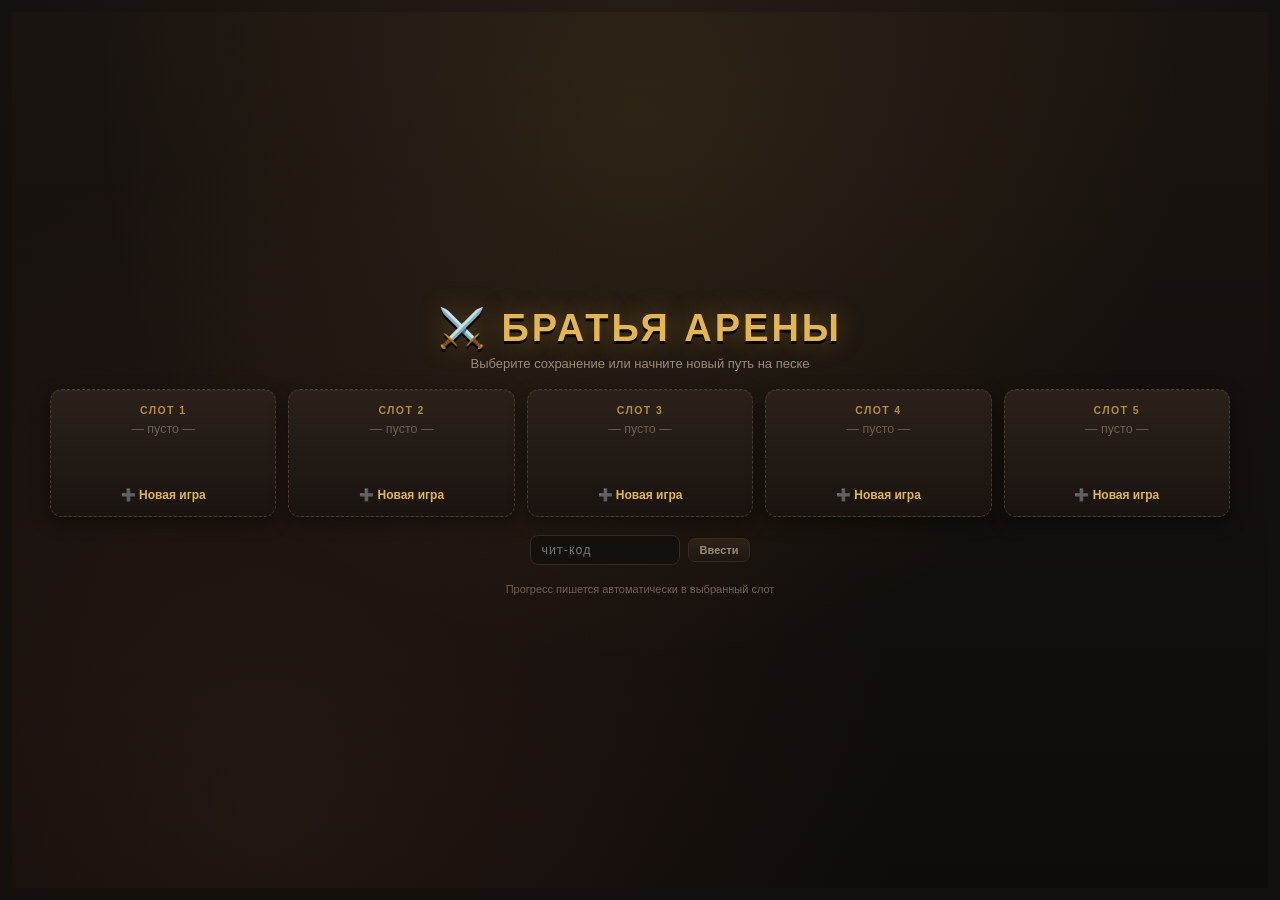
==== commit a8cacfb6: "Add files via upload" ====
--- a/index.html
+++ b/index.html
@@ -107,7 +107,7 @@
             <span class="ds-label">Левая рука</span>
             <span class="ds-item" id="slot-offhand">—</span>
           </div>
-          <div class="doll-canvas"><canvas id="bustCanvas" width="270" height="330"></canvas></div>
+          <div class="doll-canvas"><canvas id="bustCanvas" width="340" height="420"></canvas></div>
           <div class="doll-slot slot-body" data-slot="body" ondrop="dropOnSlot(event,'body')" ondragover="allowDrop(event)" ondragleave="leaveSlot(event)">
             <span class="ds-label">Туловище</span>
             <span class="ds-item" id="slot-body">—</span>
@@ -121,6 +121,7 @@
             <span class="ds-item" id="slot-legs">—</span>
           </div>
         </div>
+        <div id="equip-summary" class="equip-summary"></div>
         <div class="doll-hint">Клик по ячейке — выбрать снаряжение из склада. Перетащите предмет в ячейку — или нажмите на него.</div>
         <!-- Селектор снаряжения: всплывает при клике на любую ячейку манекена -->
         <div id="slot-picker" class="slot-picker" style="display:none"></div>
@@ -334,6 +335,18 @@
 
 </main>
 
+<!-- ================= ВЫБОР СНАРЯЖЕНИЯ ДЛЯ ПСА ================= -->
+<div id="dog-gear-modal" class="modal-overlay" style="display:none">
+  <div class="panel dog-gear-box">
+    <div class="sp-head">
+      <span class="sp-title">Попона для пса</span>
+      <button class="sp-close" onclick="closeDogGearPicker()">✕</button>
+    </div>
+    <div id="dog-gear-body"></div>
+    <div class="dog-gear-note">Попоны продаются в кузнице на вкладке «🐕 Псы».</div>
+  </div>
+</div>
+
 <!-- ================= ВЫБОР СЛОТА (меню) ================= -->
 <div id="slot-modal" class="modal-overlay" style="display:none">
   <div class="panel slot-box">
@@ -349,7 +362,7 @@
     <h2>⚔️ Создание чемпиона</h2>
     <div class="creator-body">
       <div class="creator-preview">
-        <canvas id="creatorCanvas" width="220" height="250"></canvas>
+        <canvas id="creatorCanvas" width="300" height="400"></canvas>
         <button class="mini-btn" onclick="randomizeCreator()" data-tip="🎲 <b>Случайная внешность</b><br><small>Сгенерировать случайный облик героя</small>">🎲 внешность</button>
       </div>
 
@@ -422,6 +435,95 @@
               <option value="#a84a3a">Рыжий</option>
               <option value="#b8bcc0">Седой</option>
               <option value="#e4e2dc">Белый</option>
+            </select>
+          </label>
+          <label>Форма лица
+            <select id="cr-face" onchange="updateCreatorPreview()">
+              <option value="classic" selected>Классическое</option>
+              <option value="square">Квадратное</option>
+              <option value="oval">Овальное</option>
+              <option value="round">Круглое</option>
+              <option value="gaunt">Худое</option>
+              <option value="broad">Широкоскулое</option>
+              <option value="pointed">Заострённое</option>
+              <option value="weathered">Обветренное</option>
+            </select>
+          </label>
+          <label>Глаза
+            <select id="cr-eyes" onchange="updateCreatorPreview()">
+              <option value="calm" selected>Спокойные</option>
+              <option value="narrow">Прищуренные</option>
+              <option value="wide">Раскрытые</option>
+              <option value="heavy">Тяжёлые веки</option>
+              <option value="almond">Миндалевидные</option>
+              <option value="deep">Глубокие</option>
+              <option value="hawk">Хищные</option>
+              <option value="sleepy">Сонные</option>
+              <option value="kind">Добрые</option>
+              <option value="stare">Немигающий взгляд</option>
+            </select>
+          </label>
+          <label>Нос
+            <select id="cr-nose" onchange="updateCreatorPreview()">
+              <option value="straight" selected>Прямой</option>
+              <option value="aquiline">Орлиный</option>
+              <option value="button">Курносый</option>
+              <option value="broad">Широкий</option>
+              <option value="thin">Тонкий</option>
+              <option value="broken">С горбинкой</option>
+              <option value="snub">Вздёрнутый</option>
+              <option value="heavy">Тяжёлый</option>
+              <option value="roman">Римский</option>
+            </select>
+          </label>
+        </div>
+
+        <div class="creator-grid">
+          <label>Брови
+            <select id="cr-brows" onchange="updateCreatorPreview()">
+              <option value="natural" selected>Естественные</option>
+              <option value="thick">Густые</option>
+              <option value="thin">Тонкие</option>
+              <option value="straight">Прямые</option>
+              <option value="arched">Дугой</option>
+              <option value="angry">Сдвинутые</option>
+              <option value="worried">Домиком</option>
+              <option value="bushy">Косматые</option>
+              <option value="unibrow">Сросшиеся</option>
+            </select>
+          </label>
+          <label>Рот
+            <select id="cr-mouth" onchange="updateCreatorPreview()">
+              <option value="neutral" selected>Обычный</option>
+              <option value="thin">Тонкие губы</option>
+              <option value="full">Полные губы</option>
+              <option value="wide">Широкий рот</option>
+              <option value="small">Маленький рот</option>
+              <option value="grim">Жёсткий</option>
+              <option value="smirk">Ухмылка</option>
+              <option value="scarred">Перекошенный</option>
+            </select>
+          </label>
+        </div>
+        <div class="creator-grid">
+          <label>Борода
+            <select id="cr-beard" onchange="updateCreatorPreview()">
+              <option value="none">Нет</option>
+              <option value="stubble">Щетина</option>
+              <option value="full" selected>Густая</option>
+              <option value="long">Длинная</option>
+              <option value="goatee">Козлиная</option>
+              <option value="moustache">Усы</option>
+              <option value="shortbox">Короткая окладистая</option>
+              <option value="verdi">Верди</option>
+              <option value="chinstrap">По контуру</option>
+              <option value="imperial">Имперская</option>
+              <option value="horseshoe">Подкова</option>
+              <option value="vandyke">Ван Дейк</option>
+              <option value="garibaldi">Гарибальди</option>
+              <option value="anchor">Якорь</option>
+              <option value="ducktail">Утиный хвост</option>
+              <option value="sidewhiskers">Бакенбарды</option>
             </select>
           </label>
           <label>Причёска
@@ -437,16 +539,16 @@
               <option value="topknot">Узел</option>
               <option value="shaved">Бритый</option>
               <option value="bald">Лысый</option>
-            </select>
-          </label>
-          <label>Борода
-            <select id="cr-beard" onchange="updateCreatorPreview()">
-              <option value="none">Нет</option>
-              <option value="stubble">Щетина</option>
-              <option value="full" selected>Густая</option>
-              <option value="long">Длинная</option>
-              <option value="goatee">Козлиная</option>
-              <option value="moustache">Усы</option>
+              <option value="crew">Ёжик</option>
+              <option value="slick">Зачёс назад</option>
+              <option value="parted">Пробор</option>
+              <option value="fringe">Чёлка</option>
+              <option value="spiky">Рваные пряди</option>
+              <option value="halfup">Полухвост</option>
+              <option value="twinbraids">Две косы</option>
+              <option value="afro">Афро</option>
+              <option value="wavy">Волны</option>
+              <option value="undercut">Выбритый висок</option>
             </select>
           </label>
         </div>
@@ -513,19 +615,7 @@
 <div id="chest-modal" class="modal-overlay" style="display:none">
   <div class="panel chest-box">
     <div id="chest-body"></div>
-    <button class="wide-btn primary" onclick="closeChestModal()" data-tip="Забрать добычу и закрыть сундук">Забрать</button>
-  </div>
-</div>
-
-<!-- Уведомление о выигрыше сундука — появляется поверх рулетки -->
-<div id="chest-win" class="chest-win">
-  <div class="chest-win-inner">
-    <div class="chest-win-icon">🎉</div>
-    <div class="chest-win-text">
-      <div class="chest-win-name"></div>
-      <div class="chest-win-stat"></div>
-    </div>
-    <button class="chest-win-close" onclick="closeChestWin()">✕</button>
+    <button class="wide-btn primary" id="chest-take-btn" onclick="closeChestModal()" data-tip="Забрать добычу и закрыть сундук" disabled>Забрать</button>
   </div>
 </div>
 
--- a/style.css
+++ b/style.css
@@ -414,6 +414,40 @@
 }
 .mode-toggle:hover { border-color: var(--gold); color: var(--gold); }
 .mode-toggle.auto { color: var(--blue); border-color: rgba(127,154,209,.5); }
+.mode-toggle.manual { color: #9fd6a3; border-color: rgba(127,209,143,.5); }
+.mode-toggle.step { color: #d9b36f; border-color: rgba(229,181,79,.65); }
+/* Очки действия: главный ресурс пошагового боя */
+.ap-row {
+  display: flex; align-items: center; gap: 4px; margin: 3px 0 1px;
+}
+.ap-lbl { font-size: 9px; color: #e5b54f; line-height: 1; }
+.ap-pips { display: flex; gap: 2px; flex: 1; }
+.ap-pip {
+  flex: 1; height: 5px; border-radius: 2px;
+  background: rgba(255,255,255,.09); border: 1px solid rgba(0,0,0,.35);
+  transition: background .15s;
+}
+.ap-pip.on { background: linear-gradient(#ffe9a8, #e5b54f); border-color: rgba(120,86,20,.6); }
+.ap-num { font-size: 9px; color: #cbb68c; font-weight: 800; }
+/* Пропуск хода в пошаговом бою: заметная кнопка, не спрятанная среди мелких */
+.skip-turn-btn {
+  padding: 4px 11px; cursor: pointer; font: inherit; font-size: 10px; font-weight: 800;
+  background: linear-gradient(#3a2a12, #241a0c);
+  border: 1px solid rgba(229,181,79,.75); border-radius: 20px;
+  color: #ffdf9a; letter-spacing: .2px; transition: .15s;
+  box-shadow: 0 0 0 1px rgba(0,0,0,.5), 0 2px 6px rgba(0,0,0,.45);
+}
+.skip-turn-btn:hover {
+  background: linear-gradient(#4d3818, #2e2210);
+  border-color: var(--gold); color: #fff3c4;
+  box-shadow: 0 0 10px rgba(229,181,79,.45);
+}
+/* Пока ходят враги — кнопка неактивна и явно это показывает */
+.skip-turn-btn.busy {
+  background: linear-gradient(#2a2419, #1d1810);
+  border-color: rgba(255,255,255,.16); color: #8b8172;
+  cursor: default; box-shadow: none;
+}
 .retreat-btn {
   padding: 3px 9px; cursor: pointer; font: inherit; font-size: 9.5px; font-weight: 800;
   background: #2a1714; border: 1px solid rgba(192,57,43,.55); border-radius: 20px; color: #e0837a;
@@ -505,6 +539,12 @@
   background: transparent; border: 1px solid var(--line-soft); border-radius: 6px; color: #6f6152;
 }
 .um-close:hover { border-color: var(--red); color: var(--red); }
+.um-skip {
+  margin-top: 4px; padding: 6px; cursor: pointer; font: inherit; font-size: 10px; font-weight: 800;
+  background: linear-gradient(#3a2a12, #241a0c); border: 1px solid rgba(229,181,79,.75);
+  border-radius: 6px; color: #ffdf9a; transition: .15s;
+}
+.um-skip:hover { background: linear-gradient(#4d3818, #2e2210); color: #fff3c4; border-color: var(--gold); }
 
 .turn-toast {
   position: absolute; left: 50%; top: 18%; transform: translate(-50%, -10px);
@@ -819,6 +859,57 @@
 .ko-lvl { font-size: 10.5px; color: var(--muted); }
 .ko-bar { flex: 1; height: 6px; background: #14100d; border-radius: 4px; overflow: hidden; min-width: 60px; }
 .ko-bar i { display: block; height: 100%; background: linear-gradient(90deg, #4a7c59, #7fd18f); }
+.ko-gear {
+  width: 24px; height: 24px; flex-shrink: 0;
+  display: flex; align-items: center; justify-content: center;
+  font-size: 12px; border-radius: 6px; cursor: pointer;
+  background: #14100d; border: 1px solid var(--line-soft); color: var(--muted);
+  transition: .14s;
+}
+.ko-gear:hover { border-color: var(--gold); color: var(--gold); }
+.ko-gear.on { border-color: rgba(176,143,67,.7); background: rgba(80,60,30,.45); color: #e5b54f; }
+
+/* ---------- Окно попоны пса ---------- */
+.dog-gear-box {
+  width: min(420px, 94vw); max-height: 88vh; display: flex; flex-direction: column; gap: 10px;
+  padding: 0; overflow: hidden;
+}
+.dog-gear-box .sp-head {
+  display: flex; align-items: center; justify-content: space-between;
+  padding: 9px 12px; background: linear-gradient(180deg, #3a2e22, #221a14);
+  border-bottom: 1px solid #4a3b2a; flex-shrink: 0;
+}
+.dog-gear-box .sp-title { font-size: 12.5px; font-weight: 800; letter-spacing: .6px; text-transform: uppercase; color: var(--gold); }
+.dog-gear-box .sp-close {
+  width: 24px; height: 24px; border-radius: 5px; cursor: pointer;
+  background: #241b14; border: 1px solid #4a3b2a; color: #c8b898; font-size: 12px;
+}
+.dog-gear-box .sp-close:hover { background: #5a2a24; border-color: #c0392b; color: #ffd0c8; }
+.dog-gear-box #dog-gear-body { display: flex; flex-direction: column; gap: 8px; padding: 0 12px; min-height: 0; }
+.dg-head { display: flex; align-items: center; gap: 12px; }
+.dg-head canvas { flex-shrink: 0; background: radial-gradient(circle at 50% 60%, #2a2118, #16110d); border-radius: 8px; border: 1px solid var(--line-soft); }
+.dg-name { font-size: 14px; font-weight: 800; color: var(--gold); }
+.dg-sub { font-size: 11px; color: var(--muted); }
+.dg-gear { font-size: 11px; color: #a8c46a; margin-top: 3px; }
+.dog-gear-box .sp-list { display: flex; flex-direction: column; gap: 6px; overflow-y: auto; padding-bottom: 4px; }
+.dog-gear-box .sp-item {
+  display: flex; align-items: center; gap: 9px; cursor: pointer;
+  background: #1c1612; border: 1px solid var(--line-soft); border-radius: 8px; padding: 7px 9px;
+  transition: .14s;
+}
+.dog-gear-box .sp-item:hover { border-color: var(--gold); background: rgba(80,60,30,.3); }
+.dog-gear-box .spi-icon { flex-shrink: 0; display: flex; align-items: center; }
+.dog-gear-box .spi-body { min-width: 0; flex: 1; }
+.dog-gear-box .spi-top { display: flex; align-items: baseline; justify-content: space-between; gap: 6px; }
+.dog-gear-box .spi-name { font-size: 12px; font-weight: 700; }
+.dog-gear-box .spi-stat { font-size: 10px; color: var(--muted); margin-top: 1px; }
+.dog-gear-box .sp-empty { font-size: 11.5px; color: var(--muted); text-align: center; padding: 16px 8px; line-height: 1.5; }
+.dog-gear-box .sp-unequip {
+  align-self: flex-start; font-size: 10.5px; font-weight: 700; cursor: pointer;
+  background: #2a1d16; border: 1px solid #6a4a3a; color: #d8a898; border-radius: 6px; padding: 5px 10px;
+}
+.dog-gear-box .sp-unequip:hover { background: #5a2a24; color: #ffd0c8; }
+.dog-gear-note { font-size: 10px; color: #8a7a68; text-align: center; padding: 0 12px 10px; }
 
 /* ================= СУНДУКИ ================= */
 .chest-grid {
@@ -917,21 +1008,93 @@
 /* ================= ХРАМ: КОНЕЧНОСТИ ================= */
 .temple-list { display: flex; flex-direction: column; gap: 10px; overflow-y: auto; }
 .temple-card {
-  background: linear-gradient(180deg, #241d17, #1a1410);
-  border: 1.5px solid var(--line-soft); border-radius: 10px; padding: 11px 13px;
-  display: flex; flex-direction: column; gap: 7px; flex-shrink: 0;
-}
+  position: relative;
+  background:
+    linear-gradient(180deg, rgba(46,37,28,.9), rgba(20,16,12,.97)),
+    radial-gradient(ellipse at 0% 0%, rgba(229,181,79,.07), transparent 60%);
+  border: 1.5px solid var(--line-soft); border-radius: 10px; padding: 10px 12px;
+  display: grid; grid-template-columns: 64px 1fr; gap: 10px;
+  align-items: stretch; flex-shrink: 0;
+  transition: border-color .18s, box-shadow .18s;
+  overflow: hidden;
+}
+/* Левая вертикальная полоса статуса */
+.temple-card::before {
+  content: ''; position: absolute; left: 0; top: 0; bottom: 0; width: 3px;
+  background: var(--temple-accent, #4a3b2a);
+}
+.temple-card.hurt { --temple-accent: #c0392b; border-color: rgba(192,57,43,.45); }
+.temple-card.healthy { --temple-accent: #5aa870; }
 .temple-card.is-dog { border-color: rgba(168,137,94,.45); }
+.temple-card.heal-flash { animation: temple-heal .7s ease-out; }
+@keyframes temple-heal {
+  0%   { box-shadow: 0 0 0 0 rgba(127,209,143,.7), inset 0 0 0 rgba(127,209,143,0); }
+  40%  { box-shadow: 0 0 22px 6px rgba(127,209,143,.55), inset 0 0 26px rgba(127,209,143,.22); }
+  100% { box-shadow: 0 0 0 0 rgba(127,209,143,0), inset 0 0 0 rgba(127,209,143,0); }
+}
+
+/* Портрет гладиатора */
+.tc-portrait {
+  display: flex; align-items: flex-end; justify-content: center;
+  background: radial-gradient(ellipse at 50% 100%, rgba(229,181,79,.1), rgba(10,8,6,.55));
+  border: 1px solid rgba(138,109,63,.35); border-radius: 7px;
+  overflow: hidden; padding-top: 2px;
+}
+.tc-face { display: block; width: 100%; height: auto; filter: drop-shadow(0 3px 6px rgba(0,0,0,.6)); }
+.temple-card.hurt .tc-face { filter: drop-shadow(0 3px 6px rgba(0,0,0,.6)) saturate(.75); }
+.temple-card.healthy .tc-face { filter: drop-shadow(0 0 5px rgba(127,209,143,.35)); }
+
+.tc-main { display: flex; flex-direction: column; gap: 6px; min-width: 0; }
 .tc-head { display: flex; align-items: baseline; justify-content: space-between; gap: 10px; flex-wrap: wrap; }
-.tc-name { font-size: 13.5px; font-weight: 800; }
-.tc-hp { font-size: 11.5px; color: var(--muted); }
-.tc-bar { height: 8px; background: #14100d; border-radius: 4px; overflow: hidden; }
-.tc-bar i { display: block; height: 100%; background: linear-gradient(90deg, #8a3a2a, #c0392b, #e5b54f); }
+.tc-name { font-size: 13.5px; font-weight: 800; display: flex; align-items: center; gap: 6px; }
+.tc-badge {
+  font-size: 8px; font-weight: 800; text-transform: uppercase; letter-spacing: .6px;
+  padding: 1px 5px; border-radius: 3px; border: 1px solid;
+}
+.tc-badge.fit  { color: #8fd19e; border-color: rgba(127,209,143,.5); background: rgba(127,209,143,.1); }
+.tc-badge.wound{ color: #ffd166; border-color: rgba(229,181,79,.5); background: rgba(229,181,79,.1); }
+.tc-badge.crit { color: #ff8a7a; border-color: rgba(255,138,122,.55); background: rgba(192,57,43,.14); }
+.tc-badge.dead { color: #b0a090; border-color: rgba(140,120,100,.5); background: rgba(60,50,40,.4); }
+.tc-hp { font-size: 12px; color: var(--muted); font-variant-numeric: tabular-nums; }
+.tc-hp b { color: var(--text); font-size: 13px; }
+
+/* HP-полоса со встроенным процентом */
+.tc-bar {
+  position: relative; height: 13px; background: #120e0b;
+  border: 1px solid rgba(90,70,48,.5); border-radius: 4px; overflow: hidden;
+}
+.tc-bar i {
+  display: block; height: 100%;
+  background: linear-gradient(90deg, #8a3a2a, #c0392b, #e5b54f);
+  transition: width .45s cubic-bezier(.2,.7,.2,1);
+}
+.tc-bar.fit i   { background: linear-gradient(90deg, #2f6b46, #5aa870, #8fd19e); }
+.tc-bar.wound i { background: linear-gradient(90deg, #8a6a2a, #c9a045, #e5c35f); }
+.tc-bar.crit i  { background: linear-gradient(90deg, #6a1e18, #c0392b, #e0705f); }
+.tc-bar em {
+  position: absolute; inset: 0; display: flex; align-items: center; justify-content: center;
+  font-size: 8.5px; font-weight: 800; font-style: normal; color: #fff;
+  text-shadow: 0 1px 2px rgba(0,0,0,.9); letter-spacing: .3px;
+}
+
 .tc-limbs { display: grid; grid-template-columns: repeat(auto-fit, minmax(126px, 1fr)); gap: 5px; }
+
+/* Строка пассивной регенерации */
+.tc-regen {
+  display: flex; align-items: center; gap: 5px;
+  font-size: 10px; color: #9ab8a4;
+  background: linear-gradient(90deg, rgba(90,168,112,.12), rgba(90,168,112,.02));
+  border-left: 2px solid rgba(127,209,143,.55);
+  border-radius: 3px; padding: 3px 7px;
+}
+.tc-regen .tcr-ico { color: #8fd19e; font-size: 11px; animation: regen-pulse 1.8s ease-in-out infinite; }
+.tc-regen b { color: #b6e8c4; font-variant-numeric: tabular-nums; }
+@keyframes regen-pulse { 0%,100% { opacity: .55; } 50% { opacity: 1; } }
 .temple-limb {
   display: flex; align-items: center; gap: 5px;
   background: #17120e; border: 1px solid var(--line-soft); border-radius: 7px;
   padding: 5px 7px; font-size: 10.5px;
+  transition: border-color .14s, background .14s;
 }
 .temple-limb.ok { border-color: rgba(90,168,112,.4); }
 .temple-limb.mid { border-color: rgba(229,181,79,.45); }
@@ -947,6 +1110,29 @@
 .temple-limb.low .tl-bar i { background: #ff8a7a; }
 .tl-val { font-size: 9.5px; color: #8a7a68; }
 .tl-cost { font-size: 9.5px; color: #ffd98a; font-weight: 800; }
+
+/* Кнопка лечения */
+.tc-heal {
+  align-self: flex-start;
+  display: inline-flex; align-items: center; gap: 6px;
+  background: linear-gradient(180deg, #4a2a24, #2a1814);
+  border: 1px solid #8a4a3a; border-radius: 5px;
+  color: #ffd0c8; font-size: 11px; font-weight: 700;
+  padding: 5px 12px; cursor: pointer; transition: .15s;
+}
+.tc-heal b { color: #ffd166; font-variant-numeric: tabular-nums; }
+.tc-heal:hover {
+  background: linear-gradient(180deg, #6a3a2c, #3a2018);
+  border-color: #c0392b; color: #fff;
+  box-shadow: 0 0 12px rgba(192,57,43,.35);
+}
+.tc-heal .tch-ico { font-size: 13px; }
+.tc-heal.ok, .tc-heal:disabled {
+  background: linear-gradient(180deg, #2a3329, #171e17);
+  border-color: rgba(127,209,143,.35); color: #8fd19e;
+  cursor: default; opacity: .8;
+}
+.tc-heal:disabled:hover { box-shadow: none; background: linear-gradient(180deg, #2a3329, #171e17); }
 .panel-gold { font-size: 12.5px; color: var(--muted); }
 .panel-gold b { color: var(--gold); }
 .head-actions { display: flex; align-items: center; gap: 8px; flex-wrap: wrap; }
--- a/barracks.css
+++ b/barracks.css
@@ -7,7 +7,7 @@
 
 .barracks-wrap {
   display: grid;
-  grid-template-columns: minmax(230px, 300px) minmax(230px, 1fr) minmax(240px, 340px);
+  grid-template-columns: minmax(290px, 380px) minmax(210px, 1fr) minmax(240px, 340px);
   gap: 8px;
   padding: 8px;
   height: calc(100vh - 62px);
@@ -153,7 +153,7 @@
   flex: 1;
   min-height: 0;
   display: grid;
-  grid-template-columns: 1fr minmax(150px, 210px) 1fr;
+  grid-template-columns: minmax(78px, 1fr) minmax(220px, 360px) minmax(78px, 1fr);
   grid-template-rows: auto auto 1fr auto auto;
   grid-template-areas:
     ".       head    ."
@@ -161,7 +161,7 @@
     "arms    canvas  body"
     "legs    canvas  ."
     ".       .       .";
-  gap: 6px;
+  gap: 5px;
   align-items: center;
   justify-items: stretch;
 }
@@ -175,35 +175,92 @@
 
 .doll-slot {
   position: relative;
-  min-height: 46px;
+  min-height: 27px;
   background:
     linear-gradient(135deg, rgba(60,48,34,.5), rgba(16,13,10,.92));
-  border: 1.5px solid #4a3b2a;
-  border-radius: 3px;
-  padding: 4px 6px;
+  border: 1px solid #463828;
+  border-radius: 4px;
+  padding: 2px 3px 2px 5px;
   cursor: pointer;
-  transition: .14s;
-  display: flex; flex-direction: column; justify-content: center; gap: 1px;
+  transition: border-color .14s, box-shadow .14s, transform .1s;
   overflow: hidden;
-}
+  --tier: #6b5433;
+}
+/* Тонкая тировая полоса слева — цвет зависит от редкости предмета */
 .doll-slot::before {
+  content: ''; position: absolute; left: 0; top: 0; bottom: 0; width: 3px;
+  background: var(--tier);
+  opacity: .85;
+}
+/* Угловой блик в стиле roguelike-панелей */
+.doll-slot::after {
   content: ''; position: absolute; inset: 0;
-  background: repeating-linear-gradient(45deg, rgba(229,181,79,.03) 0 6px, transparent 6px 12px);
+  background: linear-gradient(135deg, rgba(255,220,160,.06), transparent 42%);
   pointer-events: none;
 }
 .ds-label {
-  font-size: 8px; text-transform: uppercase; letter-spacing: 1px;
-  color: var(--gold-dim); font-weight: 700;
-}
-.ds-item { font-size: 10px; font-weight: 700; color: var(--text); line-height: 1.2; }
-.ds-item .ds-name { display: block; overflow: hidden; text-overflow: ellipsis; }
-.doll-slot.empty .ds-item { color: #6b5b48; font-style: italic; font-weight: 500; }
-.doll-slot.filled { border-color: #8a6d3f; box-shadow: inset 0 0 12px rgba(229,181,79,.12); }
-.doll-slot:hover { border-color: var(--gold); box-shadow: 0 0 10px rgba(229,181,79,.25); }
+  display: block;
+  font-size: 7px; text-transform: uppercase; letter-spacing: .8px;
+  color: var(--gold-dim); font-weight: 700; margin-bottom: 1px;
+}
+/* Внутренний span держит строку: иконка + инфо */
+.ds-item {
+  display: flex; align-items: center; gap: 5px; min-width: 0;
+  font-size: 10px; font-weight: 700; color: var(--text); line-height: 1.15;
+}
+.ds-icon {
+  flex-shrink: 0; width: 18px; height: 18px;
+  display: flex; align-items: center; justify-content: center;
+  background: radial-gradient(circle at 50% 40%, #2c241b, #12100c);
+  border: 1px solid #3a2f23; border-radius: 3px;
+}
+.ds-icon canvas { display: block; }
+.ds-info { min-width: 0; display: flex; flex-direction: column; }
+.ds-name { display: block; overflow: hidden; text-overflow: ellipsis; white-space: nowrap; }
+.ds-tier { font-size: 7.5px; font-weight: 700; letter-spacing: .3px; white-space: nowrap; }
+/* Пустая ячейка — призрачная иконка слота по центру */
+.doll-slot.empty .ds-item { justify-content: center; }
+.ds-ghost { font-size: 15px; opacity: .28; filter: grayscale(.5); }
+.doll-slot.empty { border-style: dashed; }
+.doll-slot.filled {
+  border-color: var(--tier);
+  box-shadow: inset 0 0 14px rgba(229,181,79,.1), 0 0 0 1px rgba(0,0,0,.3);
+}
+.doll-slot:hover { border-color: var(--gold); box-shadow: 0 0 10px rgba(229,181,79,.3); transform: translateY(-1px); }
 .doll-slot.drop-hover {
   border-color: #7fd18f;
   box-shadow: 0 0 14px rgba(127,209,143,.45), inset 0 0 14px rgba(127,209,143,.15);
 }
+
+/* ---------- Сводка экипировки под манекеном ---------- */
+.equip-summary {
+  display: grid;
+  grid-template-columns: repeat(4, 1fr);
+  gap: 4px;
+  width: 100%;
+  flex-shrink: 0;
+}
+.equip-summary .es-cell {
+  background: linear-gradient(180deg, rgba(42,33,25,.7), rgba(16,13,10,.85));
+  border: 1px solid #3a2e22; border-radius: 4px;
+  padding: 4px 6px;
+  display: flex; flex-direction: column; gap: 1px;
+  min-width: 0;
+}
+.equip-summary .es-wide { grid-column: span 4; flex-direction: row; align-items: baseline; justify-content: space-between; }
+.equip-summary .es-k {
+  font-size: 7.5px; text-transform: uppercase; letter-spacing: .5px;
+  color: var(--muted); font-weight: 700;
+}
+.equip-summary .es-v {
+  font-size: 13px; font-weight: 800; color: var(--text);
+  font-variant-numeric: tabular-nums; line-height: 1;
+}
+.equip-summary .es-v small { font-size: 9px; font-weight: 700; }
+.equip-summary .es-dmg { color: #e89b6f; }
+.equip-summary .es-arm { color: #7fb0d8; }
+.equip-summary .es-rate { font-size: 14px; }
+
 .doll-hint {
   font-size: 9px; color: #7a6a55; text-align: center; letter-spacing: .3px;
   flex-shrink: 0; font-style: italic;
@@ -289,7 +346,7 @@
 .bi-btn:disabled:hover { border-color: #5a4630; color: var(--text); }
 
 /* ================= ТУЛТИП ПРЕДМЕТА ================= */
-.item-tip, .slot-tip {
+.item-tip {
   position: fixed;
   z-index: 9999;
   width: 268px;
@@ -306,14 +363,6 @@
   line-height: 1.45;
   color: var(--text);
 }
-.slot-tip.show { opacity: 1; transform: translateY(0); }
-.slot-tip .it-head {
-  display: flex; align-items: flex-start; justify-content: space-between;
-  gap: 6px; margin-bottom: 1px;
-}
-.slot-tip .it-name { font-size: 12px; font-weight: 800; color: #ffe0a8; line-height: 1.2; }
-.slot-tip .tier-badge { font-size: 8px; padding: 1px 4px; flex-shrink: 0; }
-.slot-tip .it-slot {
 .item-tip.show { opacity: 1; transform: translateY(0); }
 .item-tip .it-head {
   display: flex; align-items: flex-start; justify-content: space-between;
@@ -432,90 +481,14 @@
 .slot-picker .spi-stat { font-size: 9.5px; color: var(--muted); margin-top: 1px; }
 .slot-picker .spi-req { font-size: 9px; margin-top: 1px; }
 
-/* ---------- Всплывающая подсказка для кнопок ---------- */
-.btn-tip {
-  position: fixed;
-  z-index: 9998;
-  max-width: 240px;
-  pointer-events: none;
-  opacity: 0;
-  transform: translateY(3px);
-  transition: opacity .12s ease, transform .12s ease;
-  background: linear-gradient(180deg, rgba(34,27,20,.98), rgba(14,12,9,.99));
-  border: 1px solid #8a6d3f;
-  border-radius: 5px;
-  padding: 7px 10px 8px;
-  box-shadow: 0 8px 22px rgba(0,0,0,.7), inset 0 1px 0 rgba(255,220,160,.09);
-  font-size: 10px;
-  line-height: 1.45;
-  color: var(--text);
-}
-.btn-tip.show { opacity: 1; transform: translateY(0); }
-.btn-tip b { color: #ffd166; }
-.btn-tip small { color: var(--muted); }
-
-/* ---------- Уведомление о выигрыше сундука ---------- */
-.chest-win {
-  position: fixed;
-  z-index: 9997;
-  top: 50%;
-  left: 50%;
-  transform: translate(-50%, -50%) scale(0.85);
-  opacity: 0;
-  pointer-events: none;
-  transition: opacity .25s ease, transform .25s ease;
-}
-.chest-win.show {
-  opacity: 1;
-  transform: translate(-50%, -50%) scale(1);
-  pointer-events: auto;
-}
-.chest-win-inner {
-  display: flex;
-  align-items: center;
-  gap: 14px;
-  background: linear-gradient(180deg, rgba(34,27,20,.98), rgba(14,12,9,.99));
-  border: 2px solid #e5b54f;
-  border-radius: 10px;
-  padding: 14px 18px;
-  box-shadow: 0 0 40px rgba(229,181,79,.35), 0 12px 36px rgba(0,0,0,.8);
-  max-width: 380px;
-}
-.chest-win-icon {
-  font-size: 36px;
-  flex-shrink: 0;
-  animation: chest-bounce .5s ease infinite alternate;
-}
-@keyframes chest-bounce {
-  from { transform: translateY(0) rotate(-4deg); }
-  to   { transform: translateY(-6px) rotate(4deg); }
-}
-.chest-win-text { flex: 1; min-width: 0; }
-.chest-win-name {
-  font-size: 15px;
-  font-weight: 800;
-  color: #ffe0a8;
-  white-space: nowrap;
-  overflow: hidden;
-  text-overflow: ellipsis;
-}
-.chest-win-stat {
-  font-size: 11px;
-  color: #c9bda8;
-  margin-top: 2px;
-}
-.chest-win-close {
-  width: 24px; height: 24px;
-  background: rgba(0,0,0,.4);
-  border: 1px solid #6b5433;
-  border-radius: 3px;
-  color: var(--gold);
-  font-size: 12px;
-  cursor: pointer;
-  flex-shrink: 0;
-  transition: .12s;
-}
-.chest-win-close:hover { background: #5a2a24; color: #ffd0c8; }
+/* Кнопка «Забрать» в сундуке: заблокирована, пока крутится рулетка.
+   Активируется только когда лента остановилась и приз показан. */
+#chest-take-btn:disabled,
+#chest-take-btn.is-locked {
+  opacity: .45;
+  cursor: not-allowed;
+  filter: grayscale(.6);
+}
 
 @media (max-width: 820px) {
   .barracks-wrap {
